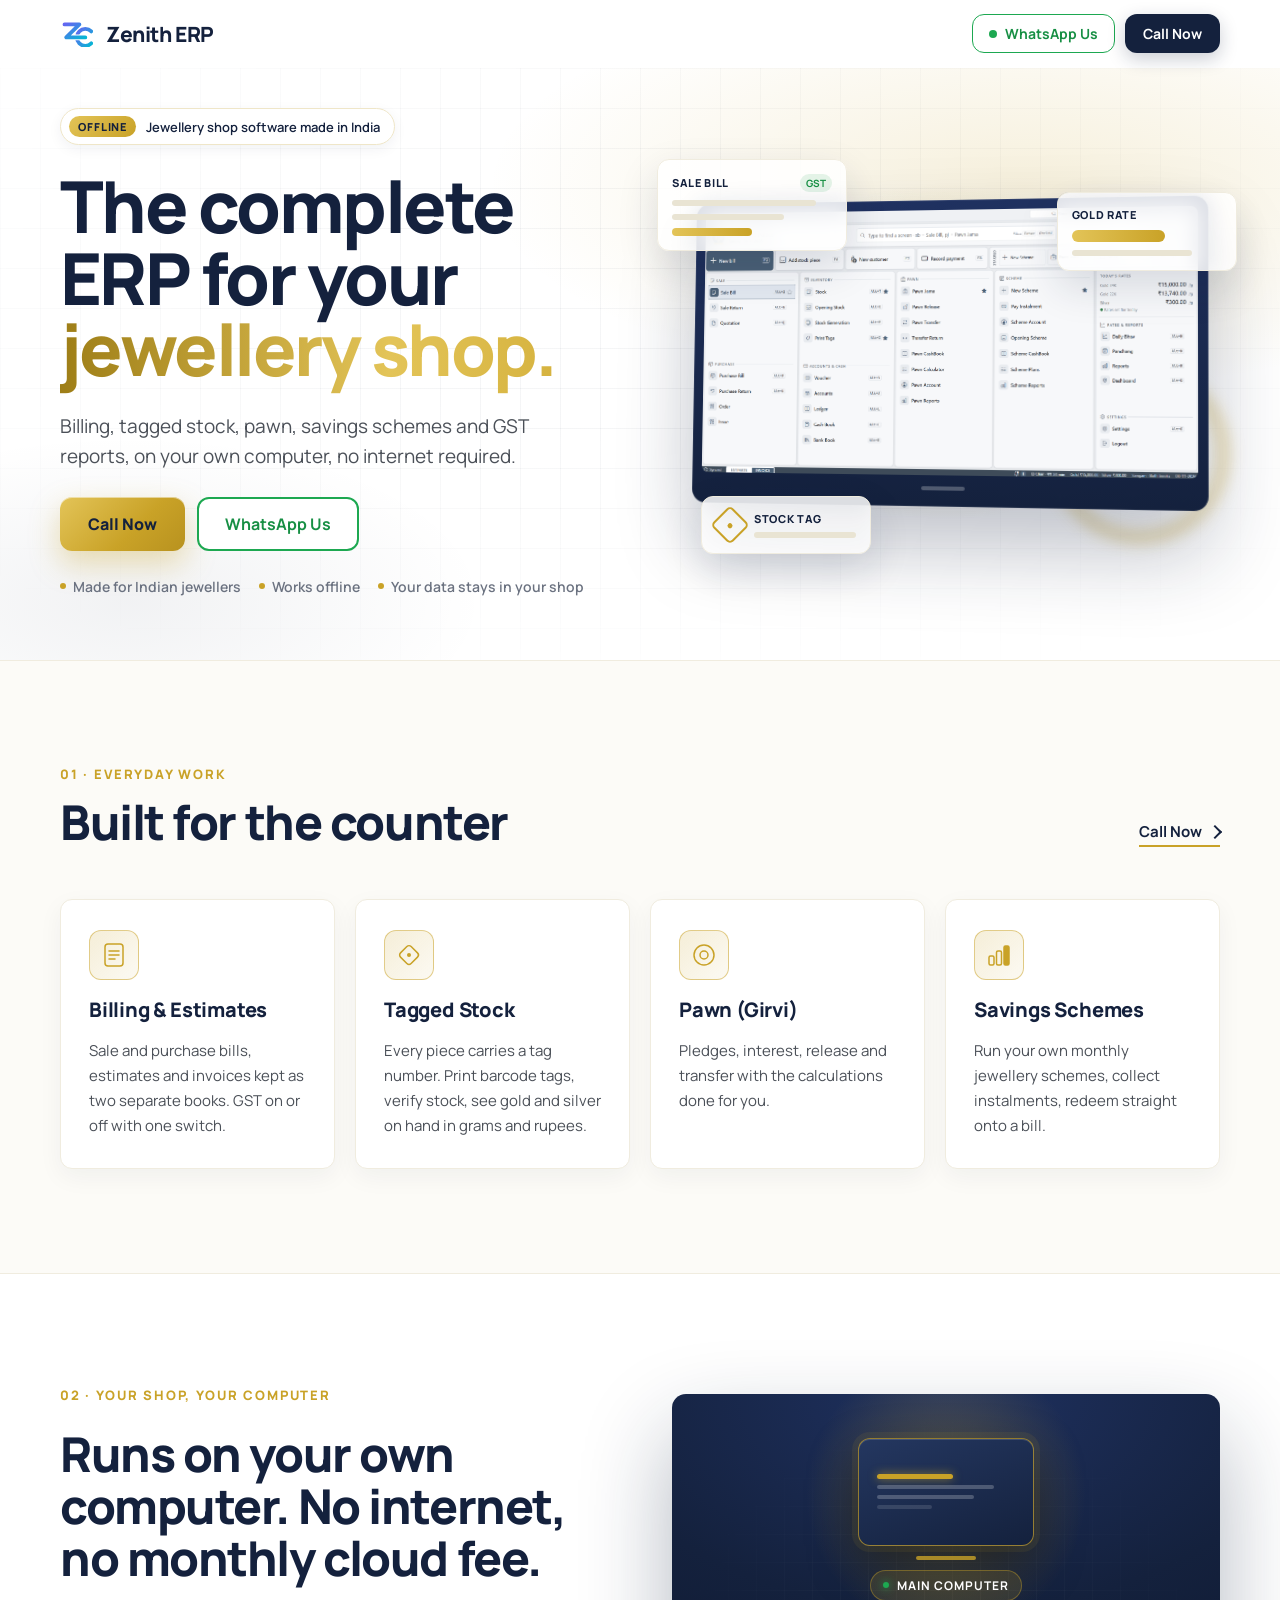
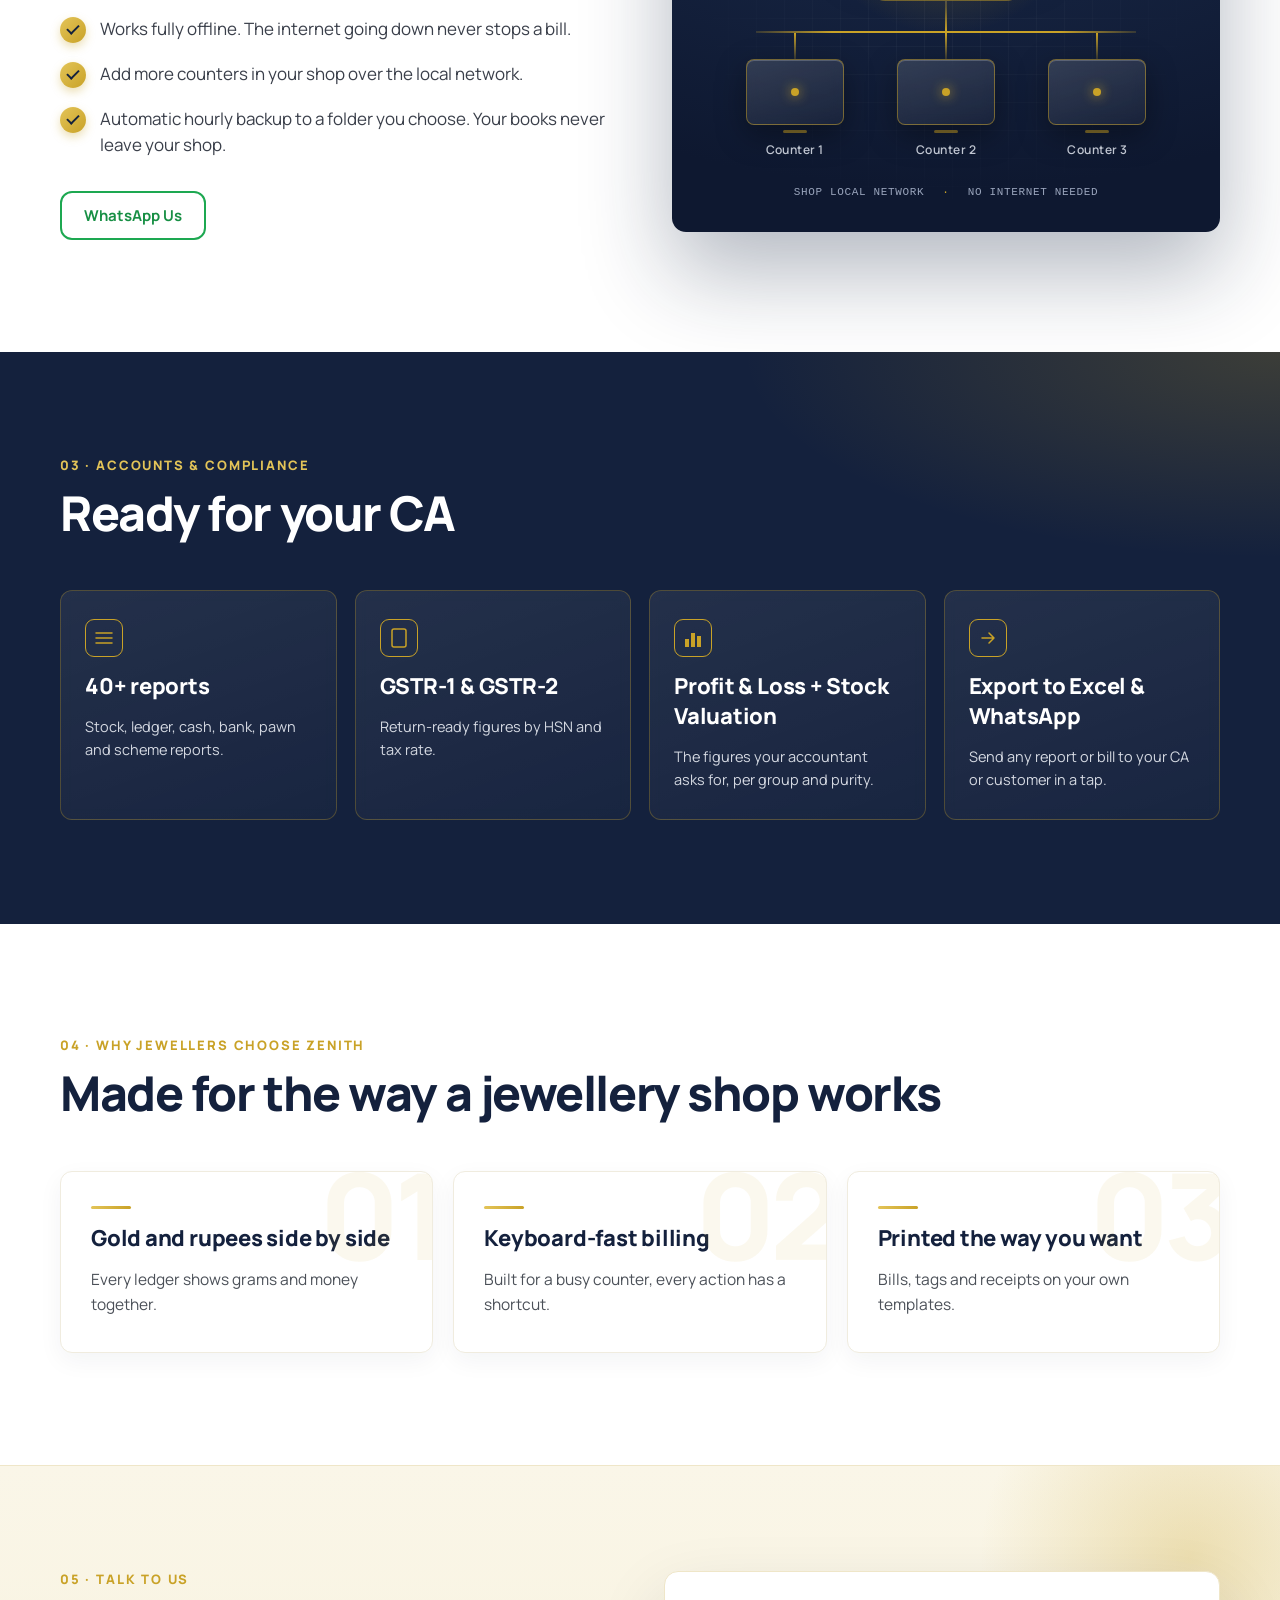
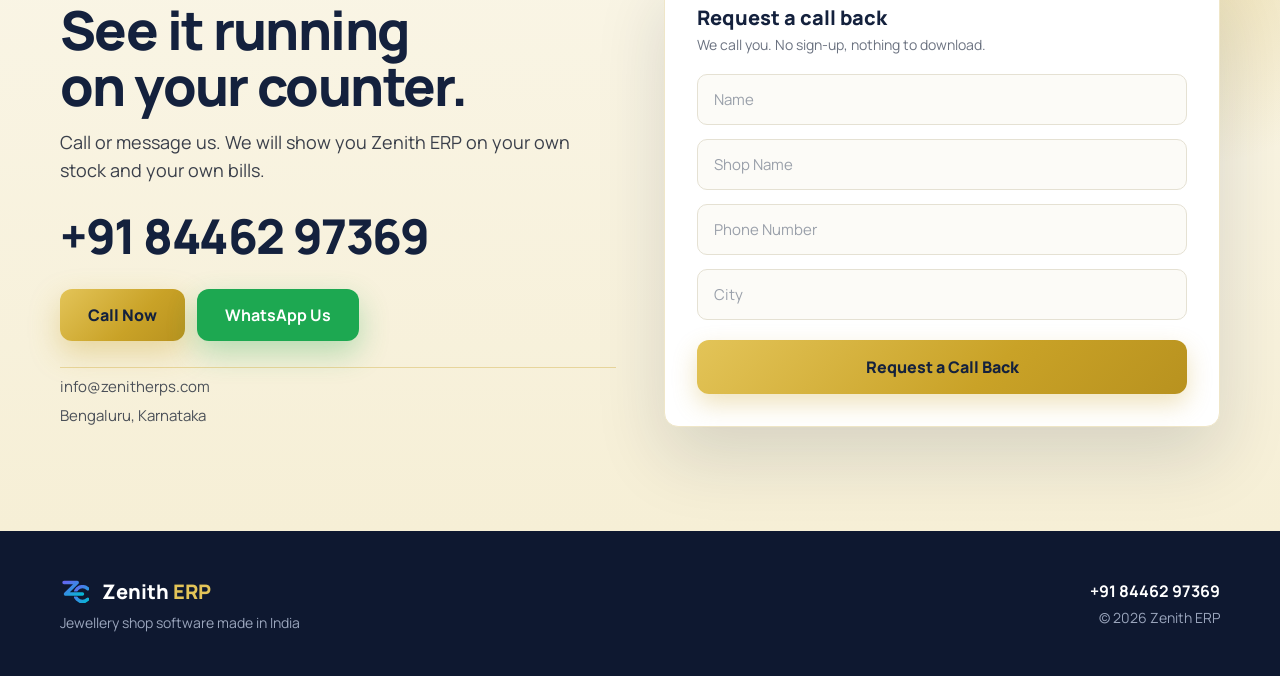
==== index.html @ 6df63822 "Zenith ERP marketing site: one page from the Claude Design handoff v2 Plain HTML + CSS + JS, GitHub " ====
<!DOCTYPE html>
<html lang="en-IN">
<head>
<meta charset="utf-8">
<meta name="viewport" content="width=device-width, initial-scale=1">
<title>Zenith ERP | Jewellery shop software made in India</title>
<meta name="description" content="Billing, tagged stock, pawn, savings schemes and GST reports for your jewellery shop, on your own computer, no internet required. Call or WhatsApp us.">
<link rel="canonical" href="https://zenitherps.com/">
<meta property="og:type" content="website">
<meta property="og:title" content="Zenith ERP | Jewellery shop software made in India">
<meta property="og:description" content="Billing, tagged stock, pawn, savings schemes and GST reports, on your own computer, no internet required.">
<meta property="og:url" content="https://zenitherps.com/">
<meta property="og:image" content="https://zenitherps.com/assets/hero-screenshot.png">
<meta name="twitter:card" content="summary_large_image">
<meta name="theme-color" content="#14213D">
<link rel="icon" type="image/svg+xml" href="assets/zc-mark.svg">
<link rel="apple-touch-icon" href="assets/zc-mark-1024.png">
<link rel="preconnect" href="https://fonts.googleapis.com">
<link rel="preconnect" href="https://fonts.gstatic.com" crossorigin>
<link href="https://fonts.googleapis.com/css2?family=Manrope:wght@400;500;600;700;800&display=swap" rel="stylesheet">
<link rel="stylesheet" href="styles.css">
</head>
<body>
<div class="page">

<header class="nav" id="nav">
  <div class="nav__inner">
    <a href="#top" class="nav__brand">
      <img src="assets/zc-mark.svg" alt="Zenith ERP logo" width="36" height="36">
      <span>Zenith ERP</span>
    </a>
    <div class="nav__ctas">
      <a href="https://wa.me/918446297369" class="btn btn--wa-outline btn--sm" rel="noopener" target="_blank"><span class="dot dot--green"></span>WhatsApp Us</a>
      <a href="tel:+918446297369" class="btn btn--navy btn--sm">Call Now</a>
    </div>
  </div>
</header>

<section id="top" class="hero">
  <div class="hero__glow"></div>
  <div class="hero__grid"></div>
  <div class="hero__inner">
    <div class="hero__copy">
      <div class="pill"><span class="pill__chip">OFFLINE</span>Jewellery shop software made in India</div>
      <h1>The complete ERP for your <span class="shine">jewellery shop.</span></h1>
      <p class="hero__sub">Billing, tagged stock, pawn, savings schemes and GST reports, on your own computer, no internet required.</p>
      <div class="btn-row">
        <a href="tel:+918446297369" class="btn btn--gold btn--lg">Call Now</a>
        <a href="https://wa.me/918446297369" class="btn btn--wa-outline btn--lg" rel="noopener" target="_blank">WhatsApp Us</a>
      </div>
      <div class="trust">
        <span><i class="dot dot--gold"></i>Made for Indian jewellers</span>
        <span><i class="dot dot--gold"></i>Works offline</span>
        <span><i class="dot dot--gold"></i>Your data stays in your shop</span>
      </div>
    </div>
    <div class="hero__art">
      <div class="hero__halo"></div>
      <div class="hero__ring"></div>
      <div class="frame">
        <img src="assets/hero-screenshot.png" alt="Zenith ERP home screen" width="1912" height="1016">
        <div class="frame__foot"></div>
      </div>
      <div class="float float--bill">
        <div class="float__head"><span>SALE BILL</span><span class="float__gst">GST</span></div>
        <div class="bar bar--90"></div>
        <div class="bar bar--70"></div>
        <div class="bar bar--gold bar--50"></div>
      </div>
      <div class="float float--rate">
        <div class="float__title">GOLD RATE</div>
        <div class="bar bar--gold bar--tall bar--62"></div>
        <div class="bar bar--80"></div>
      </div>
      <div class="float float--tag">
        <div class="tag-icon"><i></i></div>
        <div class="float__col"><div class="float__title">STOCK TAG</div><div class="bar"></div></div>
      </div>
    </div>
  </div>
</section>

<section class="counter">
  <div class="container">
    <div class="sec-head sec-head--row reveal">
      <div class="sec-head__text">
        <div class="label">01 · Everyday work</div>
        <h2>Built for the counter</h2>
      </div>
      <a href="tel:+918446297369" class="link-arrow">Call Now <i class="chev"></i></a>
    </div>
    <div class="grid grid--4">
      <div class="card reveal">
        <div class="tile"><svg width="22" height="24" viewBox="0 0 22 24" fill="none" stroke="#C9A227" stroke-width="1.5" stroke-linecap="round"><rect x="2" y="1" width="18" height="22" rx="3"/><path d="M6 8h10M6 12h10M6 16h6"/></svg></div>
        <h3>Billing &amp; Estimates</h3>
        <p>Sale and purchase bills, estimates and invoices kept as two separate books. GST on or off with one switch.</p>
      </div>
      <div class="card reveal">
        <div class="tile"><svg width="24" height="24" viewBox="0 0 24 24" fill="none" stroke="#C9A227" stroke-width="1.5"><rect x="4.5" y="4.5" width="15" height="15" rx="3" transform="rotate(45 12 12)"/><circle cx="12" cy="12" r="2" fill="#C9A227" stroke="none"/></svg></div>
        <h3>Tagged Stock</h3>
        <p>Every piece carries a tag number. Print barcode tags, verify stock, see gold and silver on hand in grams and rupees.</p>
      </div>
      <div class="card reveal">
        <div class="tile"><svg width="24" height="24" viewBox="0 0 24 24" fill="none" stroke="#C9A227" stroke-width="1.5"><circle cx="12" cy="12" r="10"/><circle cx="12" cy="12" r="4"/></svg></div>
        <h3>Pawn (Girvi)</h3>
        <p>Pledges, interest, release and transfer with the calculations done for you.</p>
      </div>
      <div class="card reveal">
        <div class="tile"><svg width="24" height="24" viewBox="0 0 24 24" fill="none" stroke="#C9A227" stroke-width="1.5"><rect x="2" y="13" width="5" height="9" rx="1.5"/><rect x="9.5" y="8" width="5" height="14" rx="1.5"/><rect x="17" y="3" width="5" height="19" rx="1.5" fill="#C9A227"/></svg></div>
        <h3>Savings Schemes</h3>
        <p>Run your own monthly jewellery schemes, collect instalments, redeem straight onto a bill.</p>
      </div>
    </div>
  </div>
</section>

<section class="local">
  <div class="local__copy reveal">
    <div class="label">02 · Your shop, your computer</div>
    <h2 class="balance">Runs on your own computer. No internet, no monthly cloud fee.</h2>
    <ul class="ticks">
      <li><span class="tick"><i></i></span>Works fully offline. The internet going down never stops a bill.</li>
      <li><span class="tick"><i></i></span>Add more counters in your shop over the local network.</li>
      <li><span class="tick"><i></i></span>Automatic hourly backup to a folder you choose. Your books never leave your shop.</li>
    </ul>
    <a href="https://wa.me/918446297369" class="btn btn--wa-outline btn--md local__cta" rel="noopener" target="_blank">WhatsApp Us</a>
  </div>
  <div class="diagram reveal">
    <div class="diagram__grid"></div>
    <div class="diagram__glow"></div>
    <div class="diagram__main">
      <div class="server">
        <div class="server__line server__line--gold"></div>
        <div class="server__line server__line--85"></div>
        <div class="server__line server__line--70"></div>
        <div class="server__line server__line--40"></div>
      </div>
      <div class="server__stand"></div>
      <div class="server__badge"><span class="dot dot--live"></span>Main computer</div>
    </div>
    <div class="wire wire--down"><div class="wire__pulse"></div></div>
    <div class="wire wire--bus"></div>
    <div class="counters">
      <div class="counter-node"><div class="wire wire--drop"></div><div class="screen"><i class="blink"></i></div><div class="screen__stand"></div><div class="counter-node__name">Counter 1</div></div>
      <div class="counter-node"><div class="wire wire--drop"></div><div class="screen"><i class="blink blink--2"></i></div><div class="screen__stand"></div><div class="counter-node__name">Counter 2</div></div>
      <div class="counter-node"><div class="wire wire--drop"></div><div class="screen"><i class="blink blink--3"></i></div><div class="screen__stand"></div><div class="counter-node__name">Counter 3</div></div>
    </div>
    <div class="diagram__caption"><span>SHOP LOCAL NETWORK</span><span class="diagram__sep">·</span><span>NO INTERNET NEEDED</span></div>
  </div>
</section>

<section class="ca">
  <div class="ca__glow"></div>
  <div class="container">
    <div class="sec-head reveal">
      <div class="label label--light">03 · Accounts &amp; compliance</div>
      <h2 class="h2--white">Ready for your CA</h2>
    </div>
    <div class="grid grid--4 grid--tight">
      <div class="glass reveal">
        <div class="glass__icon"><svg width="20" height="20" viewBox="0 0 20 20" fill="none" stroke="#C9A227" stroke-width="1.5" stroke-linecap="round"><path d="M2 5h16M2 10h16M2 15h16"/></svg></div>
        <div class="glass__title">40+ reports</div>
        <div class="glass__body">Stock, ledger, cash, bank, pawn and scheme reports.</div>
      </div>
      <div class="glass reveal">
        <div class="glass__icon"><svg width="20" height="20" viewBox="0 0 20 20" fill="none" stroke="#C9A227" stroke-width="1.5"><rect x="3" y="1" width="14" height="18" rx="2"/></svg></div>
        <div class="glass__title">GSTR-1 &amp; GSTR-2</div>
        <div class="glass__body">Return-ready figures by HSN and tax rate.</div>
      </div>
      <div class="glass reveal">
        <div class="glass__icon"><svg width="20" height="20" viewBox="0 0 20 20" fill="#C9A227"><rect x="2" y="11" width="4" height="8"/><rect x="8" y="5" width="4" height="14"/><rect x="14" y="8" width="4" height="11"/></svg></div>
        <div class="glass__title">Profit &amp; Loss + Stock Valuation</div>
        <div class="glass__body">The figures your accountant asks for, per group and purity.</div>
      </div>
      <div class="glass reveal">
        <div class="glass__icon"><svg width="20" height="20" viewBox="0 0 20 20" fill="none" stroke="#C9A227" stroke-width="1.5" stroke-linecap="round" stroke-linejoin="round"><path d="M4 10h12M11 5l5 5-5 5"/></svg></div>
        <div class="glass__title">Export to Excel &amp; WhatsApp</div>
        <div class="glass__body">Send any report or bill to your CA or customer in a tap.</div>
      </div>
    </div>
  </div>
</section>

<section class="why container">
  <div class="sec-head reveal">
    <div class="label">04 · Why jewellers choose Zenith</div>
    <h2>Made for the way a jewellery shop works</h2>
  </div>
  <div class="grid grid--3">
    <div class="card card--why reveal">
      <div class="watermark">01</div>
      <div class="rule"></div>
      <h3>Gold and rupees side by side</h3>
      <p>Every ledger shows grams and money together.</p>
    </div>
    <div class="card card--why reveal">
      <div class="watermark">02</div>
      <div class="rule"></div>
      <h3>Keyboard-fast billing</h3>
      <p>Built for a busy counter, every action has a shortcut.</p>
    </div>
    <div class="card card--why reveal">
      <div class="watermark">03</div>
      <div class="rule"></div>
      <h3>Printed the way you want</h3>
      <p>Bills, tags and receipts on your own templates.</p>
    </div>
  </div>
</section>

<section class="contact" id="contact">
  <div class="contact__blob"></div>
  <div class="contact__inner">
    <div class="contact__copy reveal">
      <div class="sec-head sec-head--flush">
        <div class="label">05 · Talk to us</div>
        <h2 class="h2--contact balance">See it running on your counter.</h2>
        <p class="contact__sub">Call or message us. We will show you Zenith ERP on your own stock and your own bills.</p>
      </div>
      <a href="tel:+918446297369" class="contact__phone">+91 84462 97369</a>
      <div class="btn-row">
        <a href="tel:+918446297369" class="btn btn--gold btn--lg btn--flat">Call Now</a>
        <a href="https://wa.me/918446297369" class="btn btn--wa-solid btn--lg btn--flat" rel="noopener" target="_blank">WhatsApp Us</a>
      </div>
      <div class="contact__meta">
        <div><a href="mailto:info@zenitherps.com" class="contact__email">info@zenitherps.com</a></div>
        <div>Bengaluru, Karnataka</div>
      </div>
    </div>
    <form class="form reveal" id="callback" novalidate>
      <div class="form__head"><div class="form__title">Request a call back</div><div class="form__sub">We call you. No sign-up, nothing to download.</div></div>
      <input type="text" name="name" placeholder="Name" autocomplete="name" required aria-label="Name">
      <input type="text" name="shop" placeholder="Shop Name" autocomplete="organization" required aria-label="Shop Name">
      <input type="tel" name="phone" placeholder="Phone Number" autocomplete="tel" inputmode="numeric" required aria-label="Phone Number">
      <input type="text" name="city" placeholder="City" autocomplete="address-level2" required aria-label="City">
      <input type="checkbox" name="botcheck" class="hp" tabindex="-1" autocomplete="off" aria-hidden="true">
      <button type="submit" class="form__submit">Request a Call Back</button>
      <div class="form__error" id="form-error" role="alert" hidden>Could not send. Please call or WhatsApp us instead.</div>
    </form>
  </div>
</section>

<footer class="foot">
  <div class="foot__inner">
    <div class="foot__brand">
      <div class="foot__logo"><img src="assets/zc-mark.svg" alt="Zenith ERP logo" width="32" height="32"><div>Zenith <span>ERP</span></div></div>
      <div class="foot__tag">Jewellery shop software made in India</div>
    </div>
    <div class="foot__right">
      <a href="tel:+918446297369">+91 84462 97369</a>
      <div class="foot__copy">© 2026 Zenith ERP</div>
    </div>
  </div>
</footer>

<div class="mobile-bar">
  <a href="tel:+918446297369" class="mobile-bar__call">Call Now</a>
  <a href="https://wa.me/918446297369" class="mobile-bar__wa" rel="noopener" target="_blank">WhatsApp Us</a>
</div>

</div>
<script src="site.js" defer></script>
</body>
</html>
---- styles.css ----
/* Zenith ERP marketing site. Values read from the Claude Design handoff (v2). */

:root {
  --navy: #14213D;
  --navy-deep: #0E1830;
  --navy-light: #1F3160;
  --navy-light-2: #243760;
  --gold: #C9A227;
  --gold-light: #E3C458;
  --gold-dark: #B8921F;
  --gold-darker: #9E7E17;
  --text: #3A3F4A;
  --body: #4B5058;
  --muted: #6B7280;
  --border: #F0ECDF;
  --border-warm: #EFE6C8;
  --border-input: #E5E1D3;
  --surface: #FCFBF7;
  --cream-1: #FAF6E8;
  --cream-2: #F6EFD6;
  --wa: #1DA851;
  --wa-hover: #178F44;
  --on-navy: #D5D9E2;
  --on-navy-2: #C9CFDB;
  --on-navy-3: #9AA5BC;
  --gold-grad: linear-gradient(135deg, #E3C458, #C9A227 60%, #B8921F);
  --gold-shadow: 0 12px 30px rgba(201, 162, 39, .35);
  --card-shadow: 0 8px 24px rgba(20, 33, 61, .05);
  --lift-shadow: 0 24px 50px rgba(20, 33, 61, .12);
}

@keyframes zfloat { 0%, 100% { transform: translateY(0); } 50% { transform: translateY(-10px); } }
@keyframes zpulse { 0%, 100% { opacity: .5; transform: scale(.8); } 50% { opacity: 1; transform: scale(1.2); } }
@keyframes zflow { to { transform: translateY(44px); } }
@keyframes zreveal { from { opacity: 0; transform: translateY(28px); } to { opacity: 1; transform: none; } }
@keyframes zin { from { opacity: 0; transform: translateY(18px); } to { opacity: 1; transform: none; } }
@keyframes zshine { from { background-position: 200% 0; } to { background-position: -200% 0; } }

html { scroll-behavior: smooth; }
body {
  margin: 0; background: #fff; color: var(--text);
  font-family: 'Manrope', system-ui, sans-serif; -webkit-font-smoothing: antialiased;
}
a { color: var(--gold); text-decoration: none; }
a:hover { color: #A8861C; }
input::placeholder { color: #9AA0AA; }
h1, h2, h3, p { margin: 0; }
img { max-width: 100%; }

.page { width: 100%; min-height: 100vh; background: #fff; overflow-x: clip; }
.container { max-width: 1160px; margin: 0 auto; padding: 104px 24px; }
.balance { text-wrap: balance; }

/* Scroll reveals: CSS scroll-driven where supported, IntersectionObserver fallback otherwise. */
.reveal { animation: zreveal linear both; animation-timeline: view(); animation-range: entry 0% entry 40%; }
.sec-head.reveal { animation-range: entry 0% entry 35%; }
@supports not (animation-timeline: view()) {
  .reveal { animation: none; opacity: 0; transform: translateY(28px); transition: opacity .7s cubic-bezier(.2,.7,.2,1), transform .7s cubic-bezier(.2,.7,.2,1); }
  .reveal.is-in { opacity: 1; transform: none; }
}
@media (prefers-reduced-motion: reduce) {
  .reveal, .reveal.is-in { animation: none; opacity: 1; transform: none; transition: none; }
  .float, .blink, .wire__pulse, .shine, .hero__copy, .hero__art { animation: none !important; }
}

/* Section headings */
.label { font-size: 13px; font-weight: 800; letter-spacing: .14em; text-transform: uppercase; color: var(--gold); }
.label--light { color: var(--gold-light); }
h2 { font-size: clamp(32px, 3.8vw, 48px); font-weight: 800; color: var(--navy); letter-spacing: -.03em; line-height: 1.05; }
.h2--white { color: #fff; }
.h2--contact { font-size: clamp(34px, 4.2vw, 54px); }
.sec-head { display: flex; flex-direction: column; gap: 14px; margin-bottom: 52px; }
.sec-head--flush { margin-bottom: 0; }
.sec-head--row { flex-direction: row; flex-wrap: wrap; align-items: flex-end; justify-content: space-between; gap: 20px; }
.sec-head__text { display: flex; flex-direction: column; gap: 14px; }

/* Buttons */
.btn { display: inline-flex; white-space: nowrap; align-items: center; gap: 10px; border-radius: 12px; font-weight: 700; transition: transform .2s, background .2s, color .2s; }
.btn:hover { transform: translateY(-2px); }
.btn--sm { font-size: 14px; gap: 8px; }
.btn--md { font-size: 15px; padding: 12px 22px; }
.btn--lg { font-size: 16px; }
.btn--navy { background: var(--navy); color: #fff; padding: 10px 18px; box-shadow: 0 6px 18px rgba(20, 33, 61, .22); }
.btn--navy:hover { background: var(--navy-light); color: #fff; transform: none; }
.btn--gold { background: var(--gold-grad); color: var(--navy); font-weight: 800; padding: 16px 28px; box-shadow: var(--gold-shadow), inset 0 1px 0 rgba(255, 255, 255, .5); }
.btn--gold:hover { color: var(--navy); }
.btn--gold.btn--flat { padding: 15px 28px; box-shadow: var(--gold-shadow); }
.btn--wa-outline { border: 2px solid var(--wa); color: var(--wa-hover); background: #fff; padding: 14px 26px; }
.btn--wa-outline.btn--sm { border-width: 1.5px; padding: 9px 16px; }
.btn--wa-outline.btn--sm:hover { transform: none; }
.btn--wa-outline.btn--md { padding: 12px 22px; background: transparent; }
.btn--wa-outline:hover { background: var(--wa); color: #fff; }
.btn--wa-solid { background: var(--wa); color: #fff; padding: 15px 28px; box-shadow: 0 12px 30px rgba(29, 168, 81, .3); }
.btn--wa-solid:hover { color: #fff; }
.btn-row { display: flex; flex-wrap: wrap; gap: 12px; }
.dot { display: inline-block; width: 6px; height: 6px; border-radius: 50%; }
.dot--gold { background: var(--gold); }
.dot--green { width: 8px; height: 8px; background: var(--wa); }
.dot--live { background: var(--wa); box-shadow: 0 0 8px var(--wa); }

/* Header */
.nav { position: sticky; top: 0; z-index: 50; background: rgba(255, 255, 255, .88); backdrop-filter: blur(14px); -webkit-backdrop-filter: blur(14px); border-bottom: 1px solid transparent; box-shadow: none; transition: box-shadow .3s, border-color .3s; }
.nav.is-scrolled { border-bottom-color: #EEE9DA; box-shadow: 0 8px 30px rgba(20, 33, 61, .08); }
.nav__inner { max-width: 1160px; margin: 0 auto; padding: 14px 24px; display: flex; align-items: center; justify-content: space-between; gap: 16px; }
.nav__brand { display: flex; align-items: center; gap: 10px; color: var(--navy); }
.nav__brand:hover { color: var(--navy); }
.nav__brand img { width: 36px; height: 36px; display: block; }
.nav__brand span { font-weight: 800; font-size: 21px; letter-spacing: -.02em; }
.nav__ctas { display: flex; gap: 10px; align-items: center; }

/* Hero */
.hero { position: relative; overflow: hidden; }
.hero__glow { position: absolute; inset: 0; background: radial-gradient(60% 50% at 80% 20%, rgba(201, 162, 39, .16), transparent 70%), radial-gradient(40% 40% at 10% 90%, rgba(20, 33, 61, .06), transparent 70%); }
.hero__grid { position: absolute; inset: 0; background-image: linear-gradient(rgba(20, 33, 61, .045) 1px, transparent 1px), linear-gradient(90deg, rgba(20, 33, 61, .045) 1px, transparent 1px); background-size: 40px 40px; mask-image: radial-gradient(70% 70% at 50% 40%, #000 30%, transparent); -webkit-mask-image: radial-gradient(70% 70% at 50% 40%, #000 30%, transparent); }
.hero__inner { position: relative; max-width: 1160px; margin: 0 auto; padding: 40px 24px 64px; display: grid; grid-template-columns: repeat(auto-fit, minmax(320px, 1fr)); gap: 56px; align-items: center; }
.hero__copy { display: flex; flex-direction: column; gap: 26px; animation: zin .8s cubic-bezier(.2, .7, .2, 1) both; }
.pill { display: inline-flex; white-space: nowrap; align-items: center; gap: 10px; align-self: flex-start; padding: 7px 14px 7px 8px; border-radius: 999px; background: #fff; border: 1px solid var(--border-warm); box-shadow: 0 4px 14px rgba(20, 33, 61, .06); font-size: 13px; font-weight: 600; color: var(--navy); }
.pill__chip { padding: 3px 9px; border-radius: 999px; background: linear-gradient(135deg, #E3C458, #C9A227); color: var(--navy); font-size: 11px; font-weight: 800; letter-spacing: .08em; }
h1 { font-size: clamp(42px, 5.6vw, 72px); line-height: 1; font-weight: 800; color: var(--navy); letter-spacing: -.035em; text-wrap: balance; }
.shine { background: linear-gradient(90deg, #9E7E17, #E3C458, #C9A227, #9E7E17); background-size: 200% 100%; -webkit-background-clip: text; background-clip: text; color: transparent; animation: zshine 6s linear infinite; }
.hero__sub { font-size: 19px; line-height: 1.55; color: var(--body); max-width: 540px; text-wrap: pretty; }
.trust { display: flex; flex-wrap: wrap; gap: 8px 18px; font-size: 14px; font-weight: 600; color: var(--muted); }
.trust span { display: flex; align-items: center; gap: 7px; }

.hero__art { position: relative; min-height: 420px; display: flex; align-items: center; justify-content: center; animation: zin 1s .15s cubic-bezier(.2, .7, .2, 1) both; }
.hero__halo { position: absolute; width: 80%; height: 80%; border-radius: 50%; background: radial-gradient(closest-side, rgba(201, 162, 39, .35), rgba(201, 162, 39, 0)); }
.hero__ring { position: absolute; right: -2%; bottom: 4%; width: 150px; height: 150px; border-radius: 50%; border: 16px solid rgba(201, 162, 39, .28); filter: blur(7px); }
.frame { position: relative; width: min(100%, 500px); border-radius: 14px; background: linear-gradient(180deg, #1F3160, #14213D); padding: 10px 10px 16px; box-shadow: 0 40px 80px rgba(20, 33, 61, .28), 0 0 0 1px rgba(255, 255, 255, .08) inset; transform: perspective(1400px) rotateY(-9deg) rotateX(3deg); }
.frame img { display: block; width: 100%; height: auto; border-radius: 7px; }
.frame__foot { margin: 11px auto 0; width: 44px; height: 4px; border-radius: 2px; background: rgba(255, 255, 255, .25); }
.float { position: absolute; padding: 14px; border-radius: 12px; background: rgba(255, 255, 255, .85); backdrop-filter: blur(10px); -webkit-backdrop-filter: blur(10px); box-shadow: 0 16px 40px rgba(20, 33, 61, .14); border: 1px solid var(--border); display: flex; flex-direction: column; gap: 8px; }
.float--bill { left: -2%; top: 4%; width: 160px; animation: zfloat 6s ease-in-out infinite; }
.float--rate { right: -3%; top: 12%; width: 150px; animation: zfloat 7s ease-in-out infinite 1s; }
.float--tag { left: 6%; bottom: 2%; width: 140px; flex-direction: row; align-items: center; gap: 10px; animation: zfloat 8s ease-in-out infinite .5s; }
.float__head { display: flex; justify-content: space-between; align-items: center; }
.float__head span:first-child, .float__title { font-size: 11px; font-weight: 800; color: var(--navy); letter-spacing: .06em; }
.float__gst { font-size: 10px; font-weight: 700; color: var(--wa-hover); background: rgba(29, 168, 81, .12); padding: 2px 6px; border-radius: 999px; }
.float__col { display: flex; flex-direction: column; gap: 6px; flex: 1; }
.bar { height: 6px; border-radius: 3px; background: #E9E4D3; }
.bar--gold { height: 8px; border-radius: 4px; background: linear-gradient(90deg, #E3C458, #C9A227); }
.bar--tall { height: 12px; border-radius: 6px; }
.bar--90 { width: 90%; } .bar--80 { width: 80%; } .bar--70 { width: 70%; } .bar--62 { width: 62%; } .bar--50 { width: 50%; }
.tag-icon { width: 24px; height: 24px; border-radius: 5px; border: 2px solid var(--gold); transform: rotate(45deg); flex: none; display: flex; align-items: center; justify-content: center; }
.tag-icon i { width: 5px; height: 5px; border-radius: 50%; background: var(--gold); }

/* Built for the counter */
.counter { background: var(--surface); border-top: 1px solid var(--border); border-bottom: 1px solid var(--border); }
.link-arrow { font-size: 15px; font-weight: 700; color: var(--navy); display: inline-flex; align-items: center; gap: 8px; border-bottom: 2px solid var(--gold); padding-bottom: 3px; }
.link-arrow:hover { color: var(--gold); }
.chev { display: inline-block; width: 8px; height: 8px; border-top: 2px solid currentColor; border-right: 2px solid currentColor; transform: rotate(45deg); }
.grid { display: grid; gap: 20px; }
.grid--4 { grid-template-columns: repeat(auto-fit, minmax(min(100%, 200px), 1fr)); }
.grid--3 { grid-template-columns: repeat(auto-fit, minmax(min(100%, 260px), 1fr)); }
.grid--tight { gap: 18px; }
.card { background: #fff; border: 1px solid var(--border); border-radius: 12px; padding: 30px 28px; box-shadow: var(--card-shadow); display: flex; flex-direction: column; gap: 16px; transition: transform .25s, box-shadow .25s, border-color .25s; }
.card:hover { transform: translateY(-6px); box-shadow: var(--lift-shadow); border-color: #E9D9A3; }
.card h3 { font-size: 20px; font-weight: 800; color: var(--navy); letter-spacing: -.01em; }
.card p { font-size: 15px; line-height: 1.65; color: var(--body); }
.tile { width: 48px; height: 48px; border-radius: 12px; background: linear-gradient(135deg, rgba(201, 162, 39, .18), rgba(201, 162, 39, .06)); border: 1px solid rgba(201, 162, 39, .5); display: flex; align-items: center; justify-content: center; }
.tile svg { display: block; }

/* Your shop, your computer */
.local { max-width: 1160px; margin: 0 auto; padding: 112px 24px; display: grid; grid-template-columns: repeat(auto-fit, minmax(320px, 1fr)); gap: 64px; align-items: center; }
.local__copy { display: flex; flex-direction: column; gap: 24px; }
.local h2 { line-height: 1.08; }
.ticks { list-style: none; margin: 8px 0 0; padding: 0; display: flex; flex-direction: column; gap: 18px; }
.ticks li { display: flex; gap: 14px; align-items: flex-start; font-size: 17px; line-height: 1.55; color: var(--text); }
.tick { flex: none; width: 26px; height: 26px; border-radius: 50%; background: linear-gradient(135deg, #E3C458, #C9A227); display: flex; align-items: center; justify-content: center; margin-top: 1px; box-shadow: 0 4px 10px rgba(201, 162, 39, .35); }
.tick i { display: block; width: 10px; height: 5px; border-left: 2.5px solid var(--navy); border-bottom: 2.5px solid var(--navy); transform: rotate(-45deg) translate(1px, -1px); }
.local__cta { align-self: flex-start; margin-top: 8px; }

.diagram { position: relative; overflow: hidden; display: flex; flex-direction: column; align-items: center; padding: 44px 24px 34px; border-radius: 14px; background: radial-gradient(120% 90% at 50% 0%, #1F3160 0%, #14213D 55%, #0E1830 100%); box-shadow: 0 40px 90px rgba(20, 33, 61, .32); }
.diagram__grid { position: absolute; inset: 0; background-image: linear-gradient(rgba(255, 255, 255, .04) 1px, transparent 1px), linear-gradient(90deg, rgba(255, 255, 255, .04) 1px, transparent 1px); background-size: 28px 28px; mask-image: radial-gradient(closest-side, #000, transparent); -webkit-mask-image: radial-gradient(closest-side, #000, transparent); }
.diagram__glow { position: absolute; top: -40px; width: 280px; height: 280px; border-radius: 50%; background: radial-gradient(closest-side, rgba(201, 162, 39, .38), rgba(201, 162, 39, 0)); }
.diagram__main { position: relative; display: flex; flex-direction: column; align-items: center; gap: 10px; }
.server { width: 176px; height: 108px; border-radius: 12px; background: linear-gradient(160deg, #243760, #14213D); border: 1px solid rgba(201, 162, 39, .7); box-shadow: 0 0 0 6px rgba(201, 162, 39, .08), 0 20px 50px rgba(0, 0, 0, .45), inset 0 1px 0 rgba(255, 255, 255, .15); display: flex; flex-direction: column; justify-content: center; gap: 6px; padding: 0 18px; box-sizing: border-box; }
.server__line { height: 4px; border-radius: 2px; background: rgba(255, 255, 255, .22); }
.server__line--gold { height: 5px; border-radius: 3px; background: var(--gold); width: 55%; box-shadow: 0 0 10px rgba(201, 162, 39, .7); }
.server__line--85 { width: 85%; } .server__line--70 { width: 70%; } .server__line--40 { width: 40%; background: rgba(255, 255, 255, .12); }
.server__stand { width: 60px; height: 4px; border-radius: 2px; background: rgba(201, 162, 39, .8); }
.server__badge { display: inline-flex; align-items: center; gap: 8px; font-size: 12px; font-weight: 700; color: #fff; letter-spacing: .08em; text-transform: uppercase; padding: 6px 12px; border-radius: 999px; background: rgba(201, 162, 39, .15); border: 1px solid rgba(201, 162, 39, .4); }
.wire { position: relative; }
.wire--down { width: 2px; height: 30px; background: linear-gradient(rgba(201, 162, 39, .2), #C9A227); overflow: hidden; }
.wire__pulse { position: absolute; left: 0; top: -14px; width: 2px; height: 14px; background: #fff; box-shadow: 0 0 8px #fff; animation: zflow 1.8s linear infinite; }
.wire--bus { width: min(100%, 380px); height: 2px; background: linear-gradient(90deg, rgba(201, 162, 39, .2), #C9A227 20%, #C9A227 80%, rgba(201, 162, 39, .2)); }
.wire--drop { width: 2px; height: 26px; background: linear-gradient(#C9A227, rgba(201, 162, 39, .2)); }
.counters { position: relative; width: min(100%, 440px); display: flex; justify-content: space-between; gap: 14px; }
.counter-node { display: flex; flex-direction: column; align-items: center; flex: 1; min-width: 0; }
.screen { width: min(100%, 96px); aspect-ratio: 3 / 2; border-radius: 8px; background: linear-gradient(160deg, rgba(255, 255, 255, .14), rgba(255, 255, 255, .04)); border: 1px solid rgba(201, 162, 39, .5); backdrop-filter: blur(6px); -webkit-backdrop-filter: blur(6px); box-shadow: 0 10px 30px rgba(0, 0, 0, .35), inset 0 1px 0 rgba(255, 255, 255, .2); display: flex; align-items: center; justify-content: center; }
.blink { width: 8px; height: 8px; border-radius: 50%; background: var(--gold); box-shadow: 0 0 12px var(--gold); animation: zpulse 2.4s ease-in-out infinite; }
.blink--2 { animation-delay: .8s; } .blink--3 { animation-delay: 1.6s; }
.screen__stand { width: 24px; height: 3px; background: rgba(201, 162, 39, .6); border-radius: 2px; margin-top: 5px; }
.counter-node__name { font-size: 12px; font-weight: 600; color: var(--on-navy-2); margin-top: 8px; letter-spacing: .04em; }
.diagram__caption { position: relative; margin-top: 28px; display: flex; gap: 18px; flex-wrap: wrap; justify-content: center; font-size: 11px; font-family: ui-monospace, Menlo, monospace; color: var(--on-navy-3); letter-spacing: .06em; }
.diagram__sep { color: var(--gold); }

/* Ready for your CA */
.ca { position: relative; overflow: hidden; background: var(--navy); }
.ca__glow { position: absolute; inset: 0; background: radial-gradient(70% 60% at 100% 0%, rgba(201, 162, 39, .22), transparent 60%); }
.ca .container { position: relative; }
.glass { border: 1px solid rgba(201, 162, 39, .3); border-radius: 12px; padding: 28px 24px; display: flex; flex-direction: column; gap: 14px; background: linear-gradient(160deg, rgba(255, 255, 255, .07), rgba(255, 255, 255, .02)); backdrop-filter: blur(6px); -webkit-backdrop-filter: blur(6px); transition: transform .25s, border-color .25s, background .25s; }
.glass:hover { border-color: var(--gold); transform: translateY(-4px); background: rgba(255, 255, 255, .08); }
.glass__icon { width: 38px; height: 38px; border-radius: 9px; border: 1.5px solid var(--gold); display: flex; align-items: center; justify-content: center; box-sizing: border-box; }
.glass__title { font-size: 22px; font-weight: 800; color: #fff; letter-spacing: -.01em; }
.glass__body { font-size: 14.5px; line-height: 1.6; color: var(--on-navy); }

/* Why jewellers choose Zenith */
.why { padding: 112px 24px; }
.card--why { position: relative; overflow: hidden; padding: 34px 30px; gap: 14px; }
.card--why:hover { border-color: var(--border); }
.card--why h3 { font-size: 22px; }
.card--why p { font-size: 15.5px; }
.watermark { position: absolute; right: -10px; top: -18px; font-size: 120px; font-weight: 800; color: rgba(201, 162, 39, .08); line-height: 1; letter-spacing: -.05em; }
.rule { width: 40px; height: 3px; background: linear-gradient(90deg, #E3C458, #C9A227); border-radius: 2px; }

/* Contact */
.contact { position: relative; overflow: hidden; background: linear-gradient(180deg, #FAF6E8, #F6EFD6); border-top: 1px solid var(--border-warm); }
.contact__blob { position: absolute; right: -120px; top: -120px; width: 420px; height: 420px; border-radius: 50%; background: radial-gradient(closest-side, rgba(201, 162, 39, .28), transparent); }
.contact__inner { position: relative; max-width: 1160px; margin: 0 auto; padding: 104px 24px; display: grid; grid-template-columns: repeat(auto-fit, minmax(min(100%, 320px), 1fr)); gap: 48px; align-items: center; }
.contact__copy { display: flex; flex-direction: column; gap: 26px; }
.contact__sub { font-size: 18px; line-height: 1.55; color: var(--text); text-wrap: pretty; max-width: 520px; }
.contact__phone { font-size: clamp(32px, 4.4vw, 48px); font-weight: 800; color: var(--navy); letter-spacing: -.03em; line-height: 1.1; }
.contact__phone:hover { color: var(--gold); }
.contact__meta { display: flex; flex-direction: column; gap: 6px; font-size: 15px; color: var(--body); line-height: 1.5; padding-top: 8px; border-top: 1px solid rgba(201, 162, 39, .35); }
.contact__email { color: var(--body); }
.contact__email:hover { color: var(--gold); }

.form { background: #fff; border: 1px solid var(--border-warm); border-radius: 14px; padding: 32px; box-shadow: 0 30px 70px rgba(20, 33, 61, .14); display: flex; flex-direction: column; gap: 14px; }
.form__head { display: flex; flex-direction: column; gap: 4px; margin-bottom: 6px; }
.form__title { font-size: 20px; font-weight: 800; color: var(--navy); }
.form__sub { font-size: 14px; color: var(--muted); }
.form input:not(.hp) { width: 100%; box-sizing: border-box; font: inherit; font-size: 15px; padding: 14px 16px; border: 1px solid var(--border-input); border-radius: 10px; color: var(--navy); outline: none; background: var(--surface); transition: border-color .2s, background .2s, box-shadow .2s; }
.form input:focus { border-color: var(--gold); background: #fff; box-shadow: 0 0 0 4px rgba(201, 162, 39, .18); }
.form input.is-invalid { border-color: #C0392B; }
.hp { position: absolute; left: -9999px; width: 1px; height: 1px; opacity: 0; }
.form__submit { font: inherit; font-weight: 800; font-size: 16px; background: var(--gold-grad); color: var(--navy); border: 0; padding: 16px; border-radius: 12px; cursor: pointer; margin-top: 6px; box-shadow: 0 10px 24px rgba(201, 162, 39, .3); transition: transform .2s; }
.form__submit:hover { transform: translateY(-2px); }
.form__submit:disabled { cursor: default; transform: none; }
.form__error { font-size: 14px; color: #C0392B; }

/* Footer */
.foot { background: var(--navy-deep); }
.foot__inner { max-width: 1160px; margin: 0 auto; padding: 44px 24px; display: flex; flex-wrap: wrap; justify-content: space-between; align-items: center; gap: 20px; }
.foot__brand { display: flex; flex-direction: column; gap: 6px; }
.foot__logo { display: flex; align-items: center; gap: 10px; font-weight: 800; font-size: 20px; color: #fff; }
.foot__logo img { width: 32px; height: 32px; display: block; }
.foot__logo span { color: var(--gold-light); }
.foot__tag { font-size: 14px; color: var(--on-navy-3); }
.foot__right { display: flex; flex-direction: column; gap: 6px; font-size: 14px; color: var(--on-navy-3); text-align: right; }
.foot__right a { color: #fff; font-weight: 700; font-size: 16px; }
.foot__right a:hover { color: var(--gold-light); }
.foot__copy { white-space: nowrap; }

/* Mobile bottom bar */
.mobile-bar { display: none; position: fixed; left: 0; right: 0; bottom: 0; z-index: 60; gap: 10px; padding: 10px 14px calc(10px + env(safe-area-inset-bottom)); background: rgba(255, 255, 255, .96); backdrop-filter: blur(12px); -webkit-backdrop-filter: blur(12px); border-top: 1px solid #EEE9DA; box-shadow: 0 -10px 30px rgba(20, 33, 61, .08); }
.mobile-bar a { flex: 1; display: flex; align-items: center; justify-content: center; min-height: 50px; border-radius: 12px; font-size: 15px; }
.mobile-bar__call { background: linear-gradient(135deg, #E3C458, #C9A227); color: var(--navy); font-weight: 800; }
.mobile-bar__call:hover { color: var(--navy); }
.mobile-bar__wa { background: var(--wa); color: #fff; font-weight: 700; }
.mobile-bar__wa:hover { color: #fff; }

@media (max-width: 719.98px) {
  .nav__ctas { display: none; }
  .mobile-bar { display: flex; }
  .page { padding-bottom: 84px; }
  .frame { transform: none; }
}
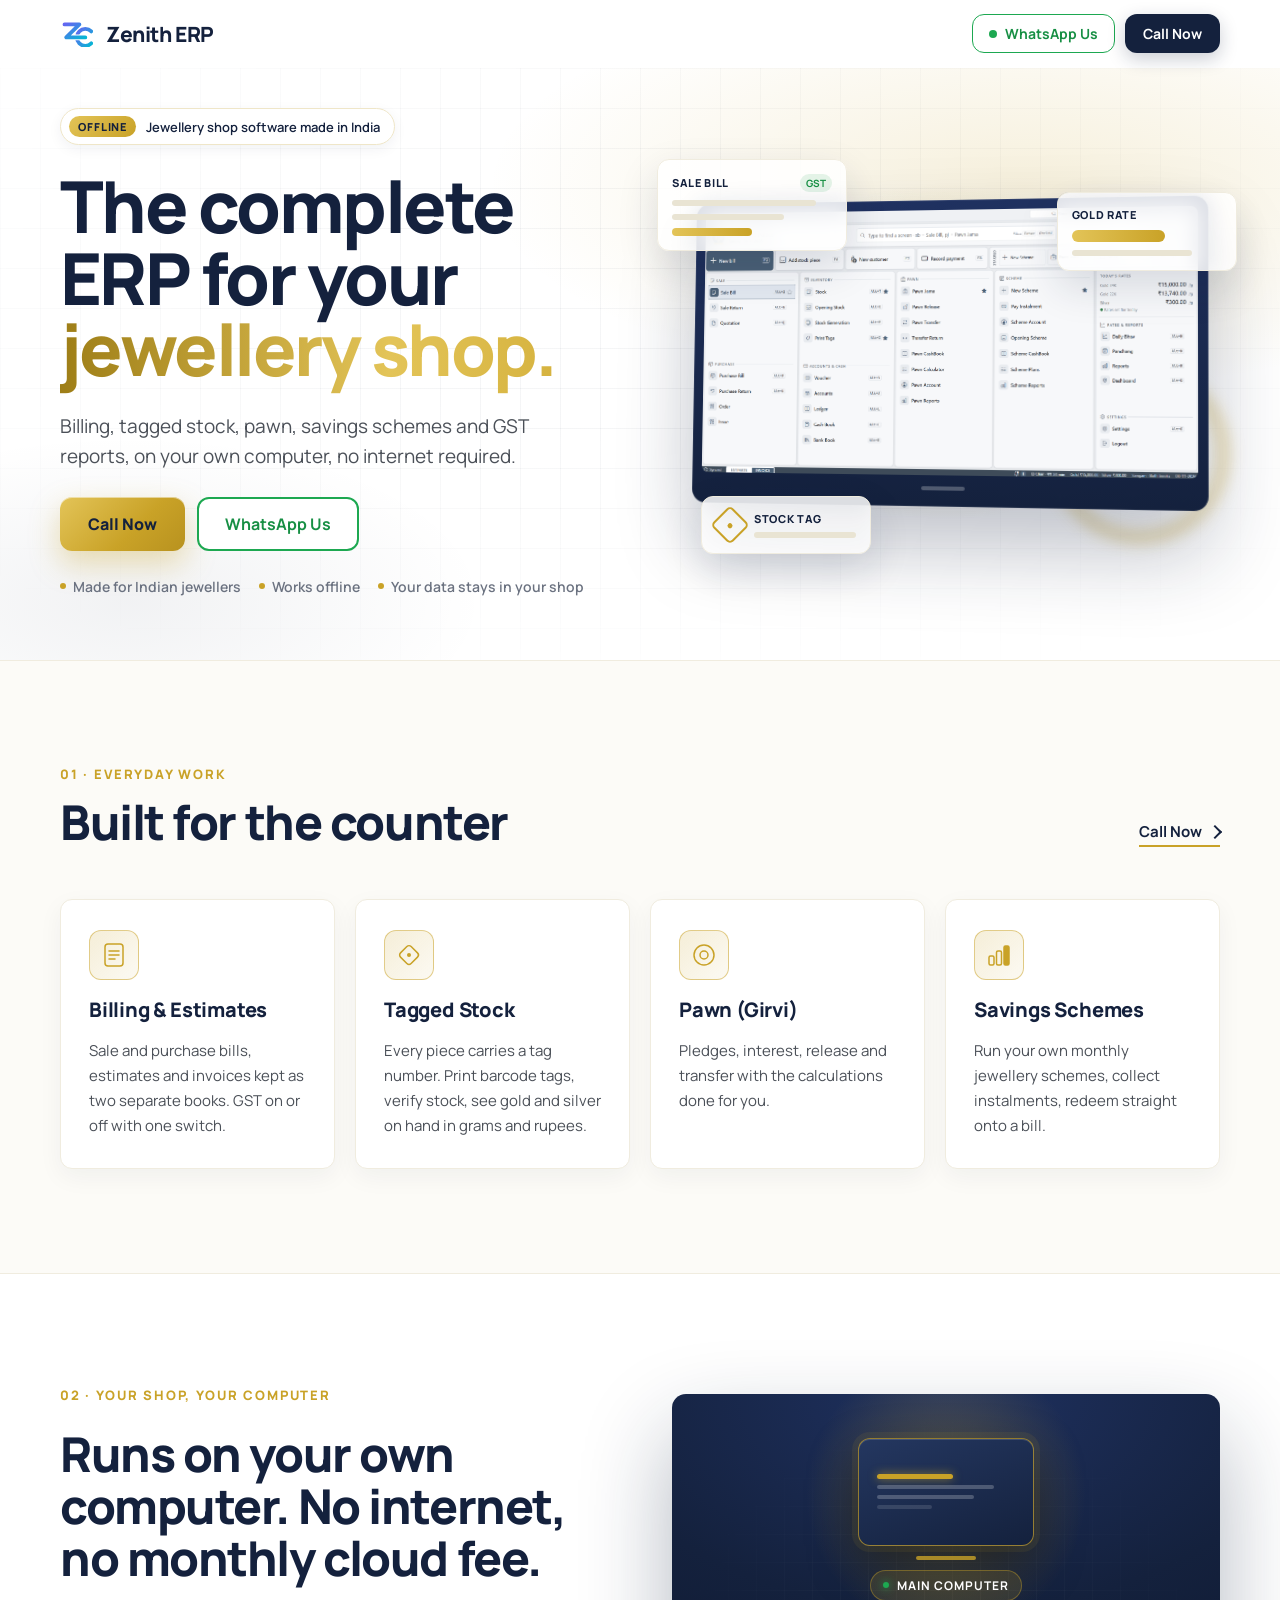
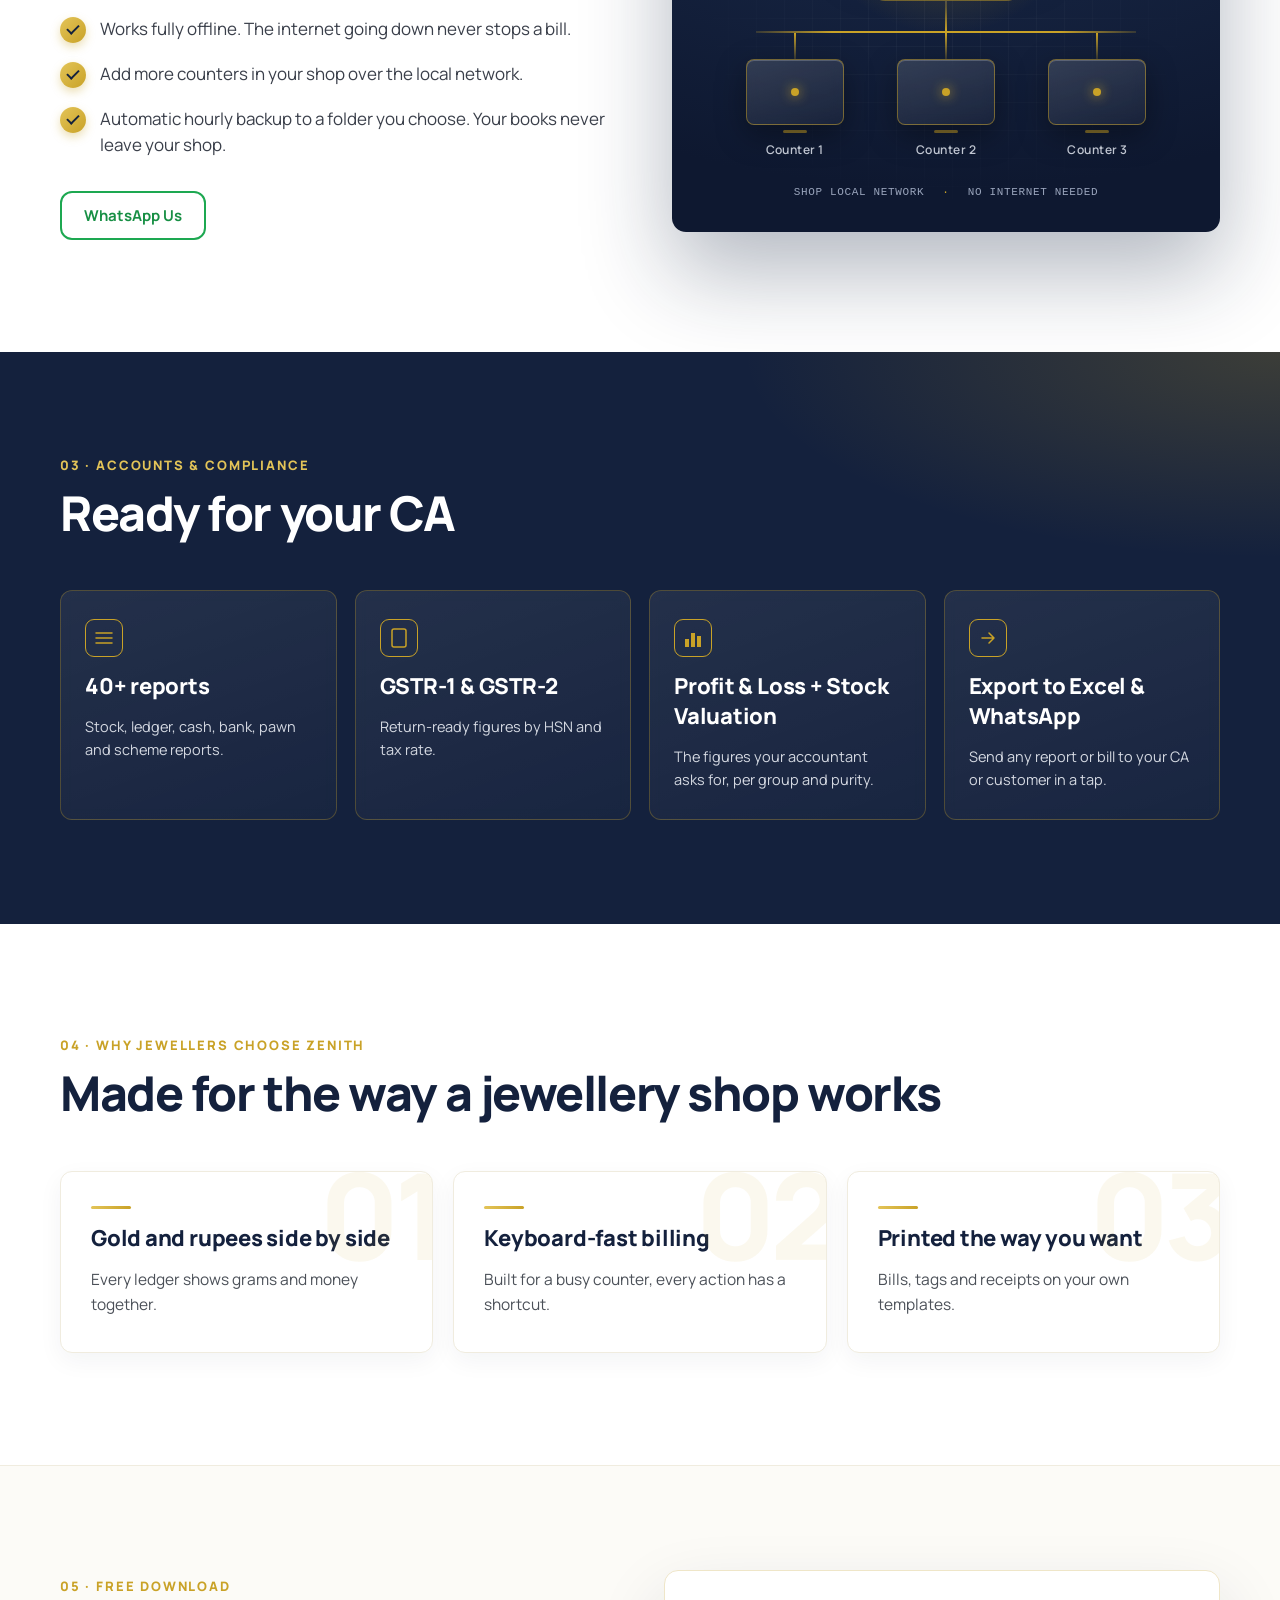
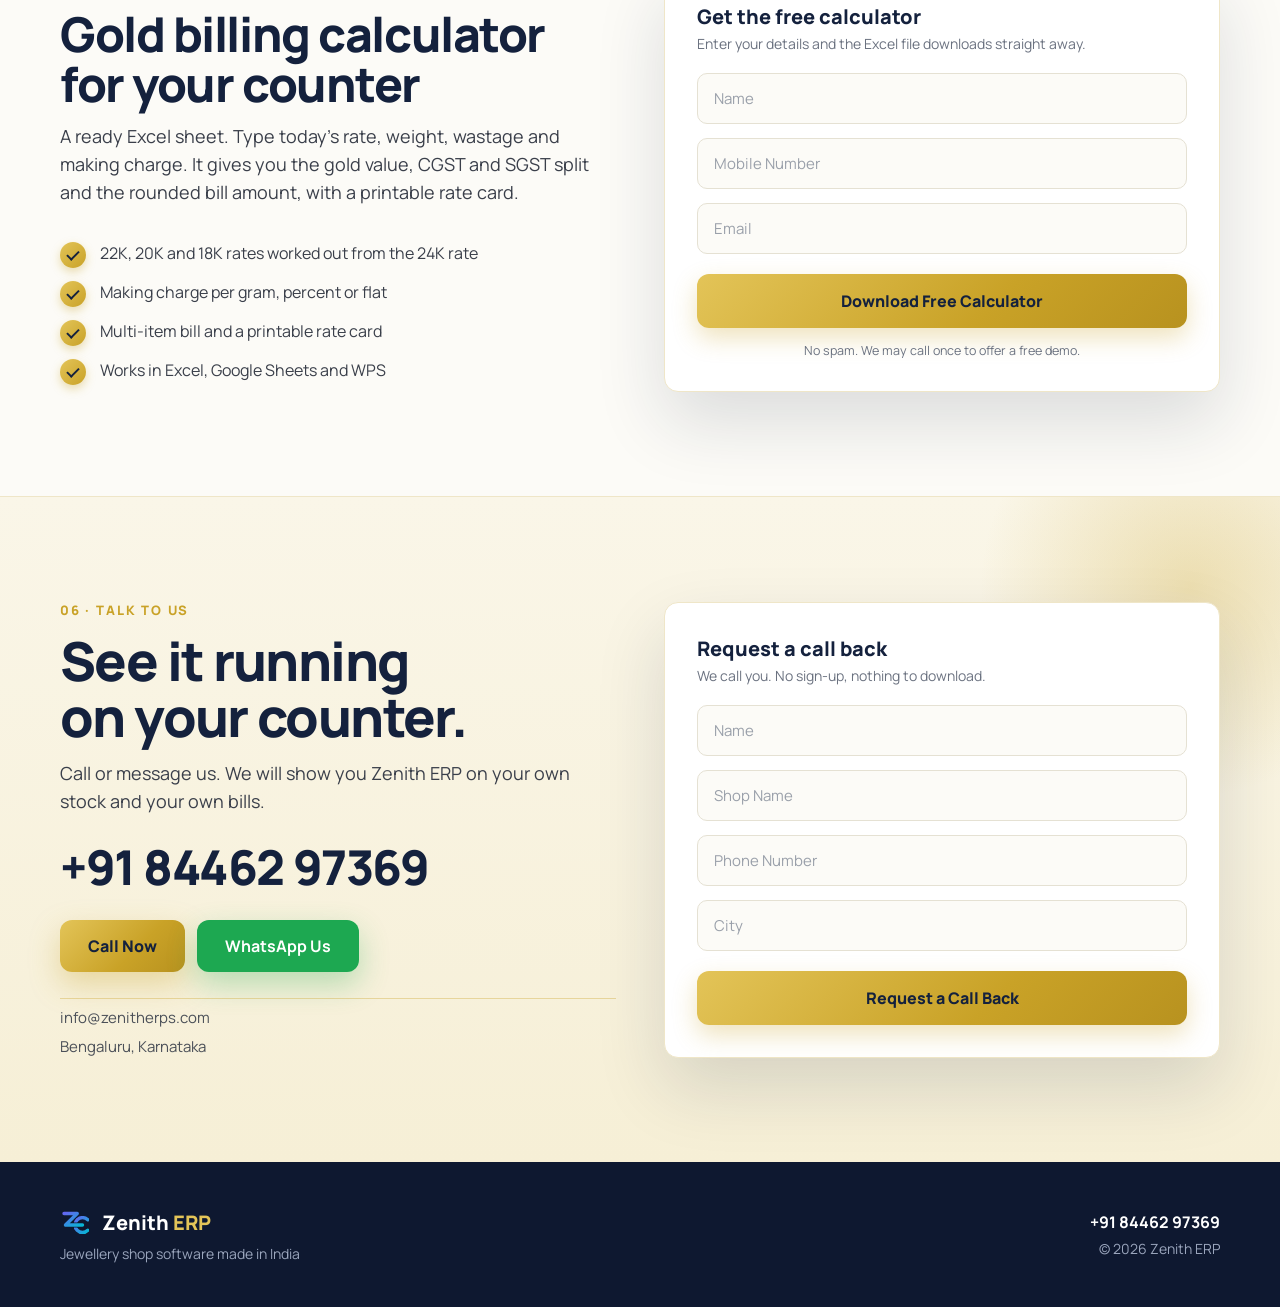
==== commit ab24c0c9: "Add free gold billing calculator download with lead form A new section between Why and Contact offer" ====
--- a/index.html
+++ b/index.html
@@ -80,7 +80,7 @@
   </div>
 </section>
 
-<section class="counter">
+<section class="counter" id="features">
   <div class="container">
     <div class="sec-head sec-head--row reveal">
       <div class="sec-head__text">
@@ -114,7 +114,7 @@
   </div>
 </section>
 
-<section class="local">
+<section class="local" id="local">
   <div class="local__copy reveal">
     <div class="label">02 · Your shop, your computer</div>
     <h2 class="balance">Runs on your own computer. No internet, no monthly cloud fee.</h2>
@@ -149,7 +149,7 @@
   </div>
 </section>
 
-<section class="ca">
+<section class="ca" id="accountant">
   <div class="ca__glow"></div>
   <div class="container">
     <div class="sec-head reveal">
@@ -181,7 +181,7 @@
   </div>
 </section>
 
-<section class="why container">
+<section class="why container" id="why">
   <div class="sec-head reveal">
     <div class="label">04 · Why jewellers choose Zenith</div>
     <h2>Made for the way a jewellery shop works</h2>
@@ -208,12 +208,41 @@
   </div>
 </section>
 
+<section class="download" id="download">
+  <div class="download__inner">
+    <div class="download__copy reveal">
+      <div class="sec-head sec-head--flush">
+        <div class="label">05 · Free download</div>
+        <h2 class="balance">Gold billing calculator for your counter</h2>
+        <p class="download__sub">A ready Excel sheet. Type today's rate, weight, wastage and making charge. It gives you the gold value, CGST and SGST split and the rounded bill amount, with a printable rate card.</p>
+      </div>
+      <ul class="ticks ticks--tight">
+        <li><span class="tick"><i></i></span>22K, 20K and 18K rates worked out from the 24K rate</li>
+        <li><span class="tick"><i></i></span>Making charge per gram, percent or flat</li>
+        <li><span class="tick"><i></i></span>Multi-item bill and a printable rate card</li>
+        <li><span class="tick"><i></i></span>Works in Excel, Google Sheets and WPS</li>
+      </ul>
+    </div>
+    <form class="form reveal" id="leadmagnet" novalidate>
+      <div class="form__head"><div class="form__title">Get the free calculator</div><div class="form__sub">Enter your details and the Excel file downloads straight away.</div></div>
+      <input type="text" name="name" placeholder="Name" autocomplete="name" required aria-label="Name">
+      <input type="tel" name="phone" placeholder="Mobile Number" autocomplete="tel" inputmode="numeric" required aria-label="Mobile Number">
+      <input type="email" name="email" placeholder="Email" autocomplete="email" inputmode="email" required aria-label="Email">
+      <input type="checkbox" name="botcheck" class="hp" tabindex="-1" autocomplete="off" aria-hidden="true">
+      <button type="submit" class="form__submit">Download Free Calculator</button>
+      <div class="form__error" id="lead-error" role="alert" hidden>Could not send. Please WhatsApp us and we will send the file.</div>
+      <div class="form__done" id="lead-done" role="status" hidden>Downloading. If it did not start, <a href="assets/zenith-gold-billing-calculator.xlsx" download>click here</a>.</div>
+      <div class="form__fine">No spam. We may call once to offer a free demo.</div>
+    </form>
+  </div>
+</section>
+
 <section class="contact" id="contact">
   <div class="contact__blob"></div>
   <div class="contact__inner">
     <div class="contact__copy reveal">
       <div class="sec-head sec-head--flush">
-        <div class="label">05 · Talk to us</div>
+        <div class="label">06 · Talk to us</div>
         <h2 class="h2--contact balance">See it running on your counter.</h2>
         <p class="contact__sub">Call or message us. We will show you Zenith ERP on your own stock and your own bills.</p>
       </div>
--- a/styles.css
+++ b/styles.css
@@ -213,6 +213,17 @@
 .watermark { position: absolute; right: -10px; top: -18px; font-size: 120px; font-weight: 800; color: rgba(201, 162, 39, .08); line-height: 1; letter-spacing: -.05em; }
 .rule { width: 40px; height: 3px; background: linear-gradient(90deg, #E3C458, #C9A227); border-radius: 2px; }
 
+/* Free download (lead magnet) */
+.download { background: var(--surface); border-top: 1px solid var(--border); }
+.download__inner { max-width: 1160px; margin: 0 auto; padding: 104px 24px; display: grid; grid-template-columns: repeat(auto-fit, minmax(min(100%, 320px), 1fr)); gap: 48px; align-items: center; }
+.download__copy { display: flex; flex-direction: column; gap: 26px; }
+.download__sub { font-size: 18px; line-height: 1.55; color: var(--text); text-wrap: pretty; max-width: 540px; }
+.ticks--tight { gap: 12px; }
+.ticks--tight li { font-size: 16px; }
+.form__done { font-size: 14px; color: var(--wa-hover); font-weight: 600; }
+.form__done a { text-decoration: underline; }
+.form__fine { font-size: 12.5px; color: var(--muted); text-align: center; }
+
 /* Contact */
 .contact { position: relative; overflow: hidden; background: linear-gradient(180deg, #FAF6E8, #F6EFD6); border-top: 1px solid var(--border-warm); }
 .contact__blob { position: absolute; right: -120px; top: -120px; width: 420px; height: 420px; border-radius: 50%; background: radial-gradient(closest-side, rgba(201, 162, 39, .28), transparent); }
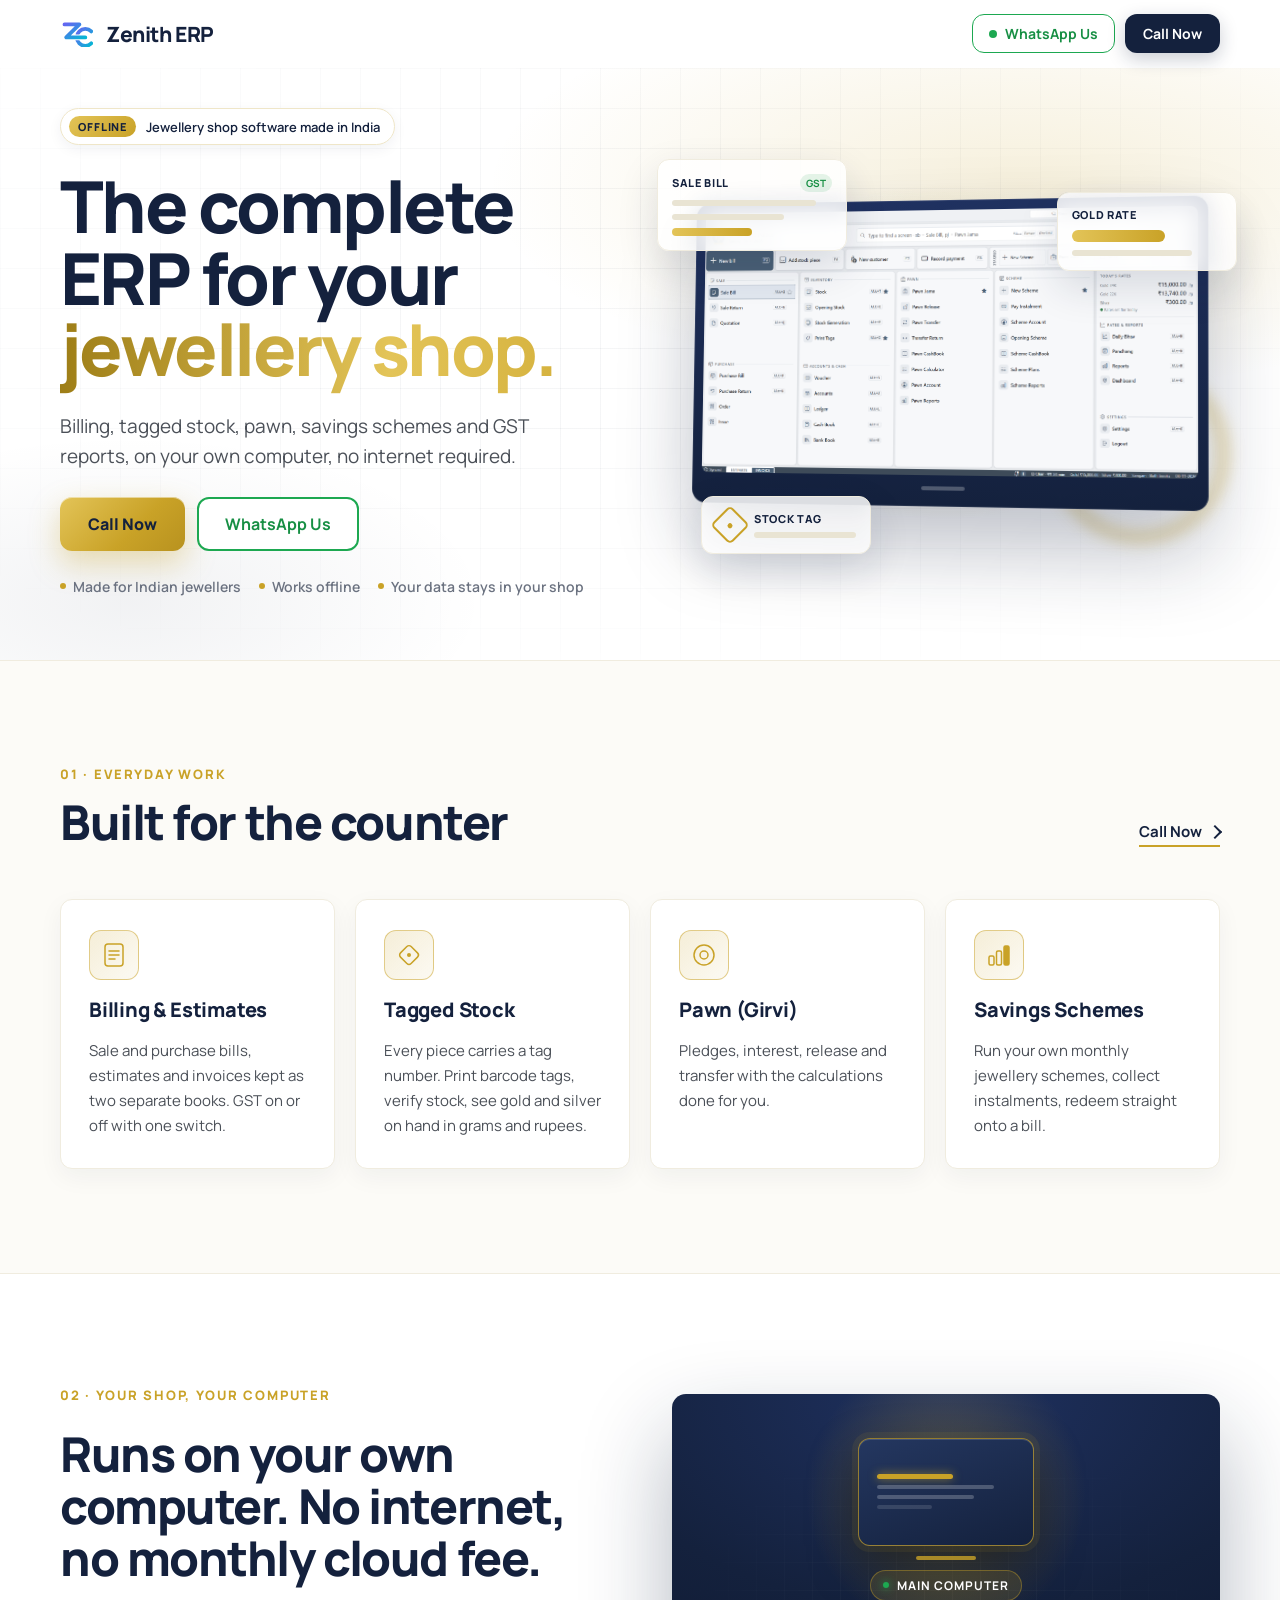
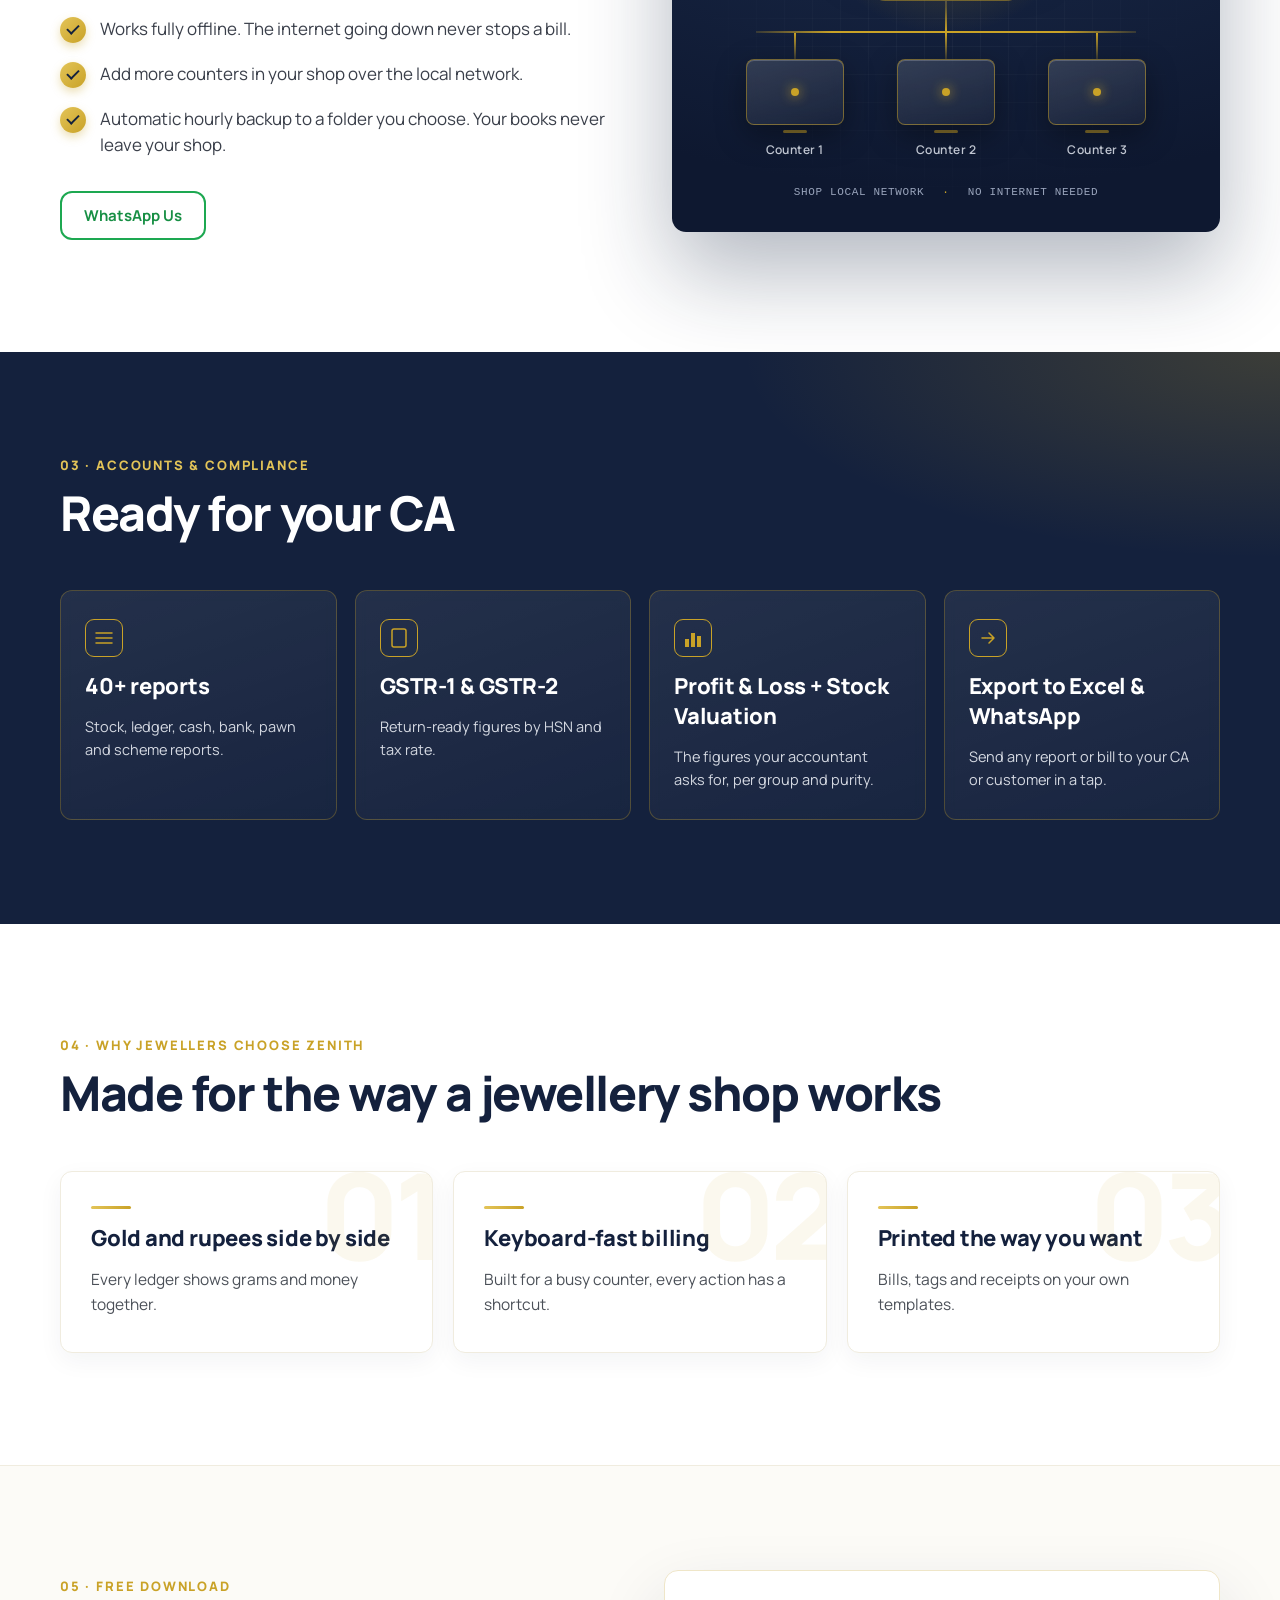
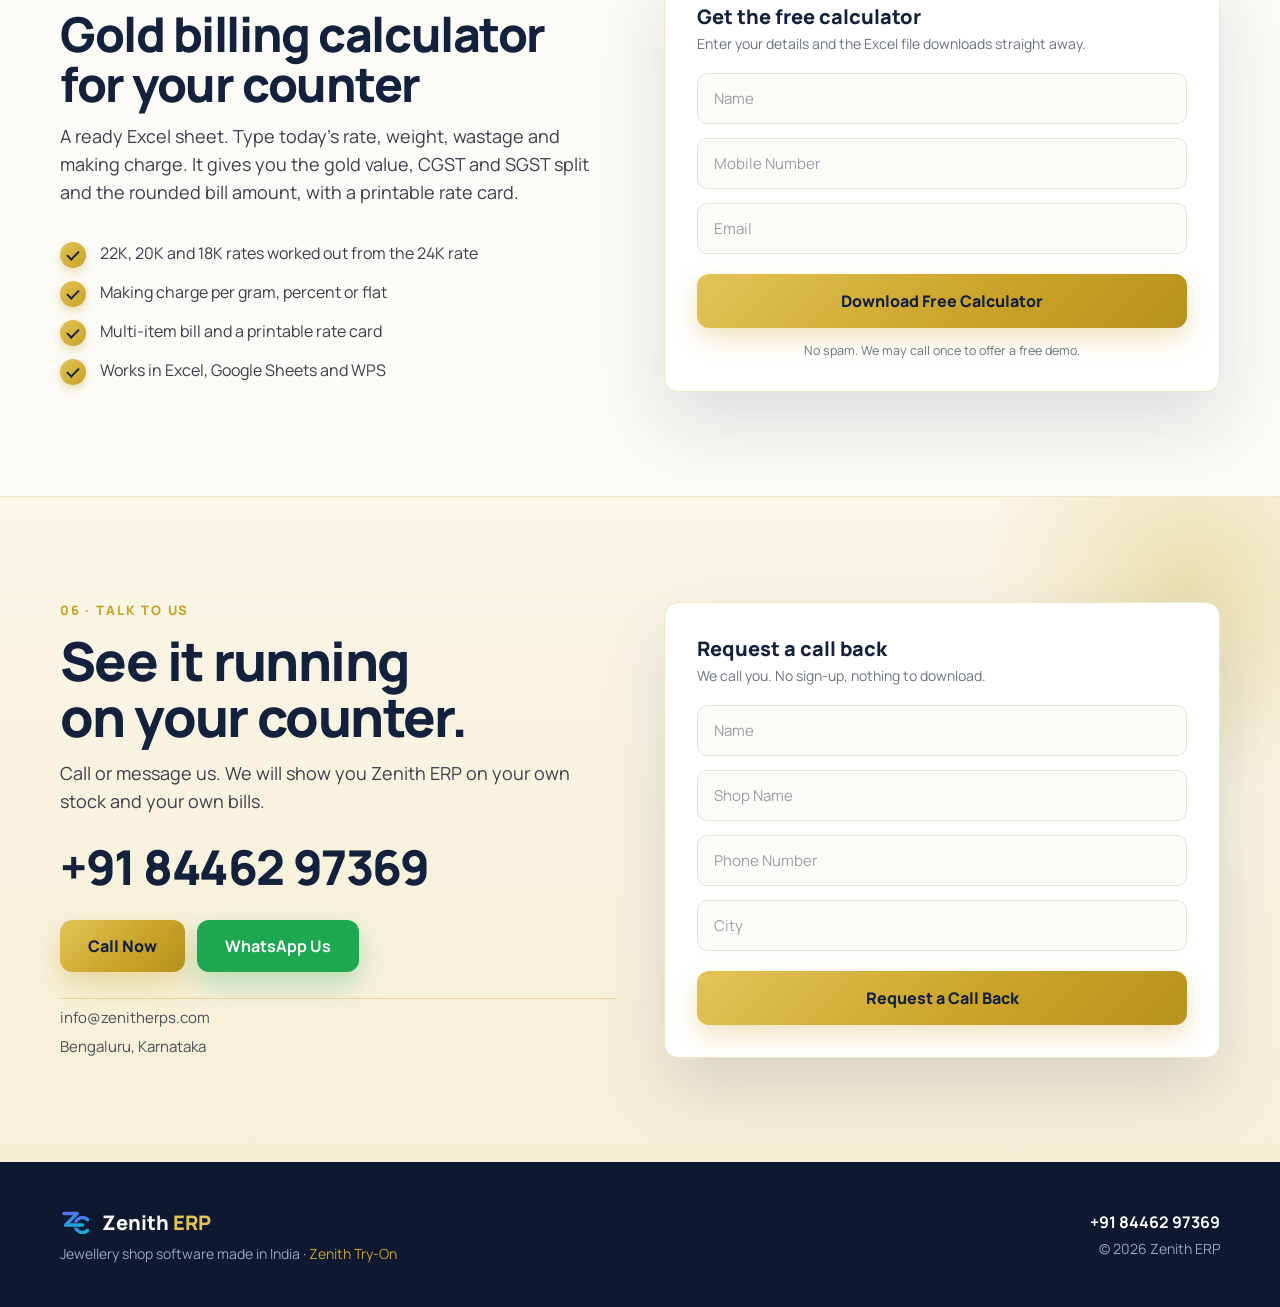
==== commit aaa2ca2d: "Add the Zenith Try-On page with pack prices A new page try-on.html in the site's own style: how it w" ====
--- a/index.html
+++ b/index.html
@@ -273,7 +273,7 @@
   <div class="foot__inner">
     <div class="foot__brand">
       <div class="foot__logo"><img src="assets/zc-mark.svg" alt="Zenith ERP logo" width="32" height="32"><div>Zenith <span>ERP</span></div></div>
-      <div class="foot__tag">Jewellery shop software made in India</div>
+      <div class="foot__tag">Jewellery shop software made in India · <a href="try-on.html">Zenith Try-On</a></div>
     </div>
     <div class="foot__right">
       <a href="tel:+918446297369">+91 84462 97369</a>
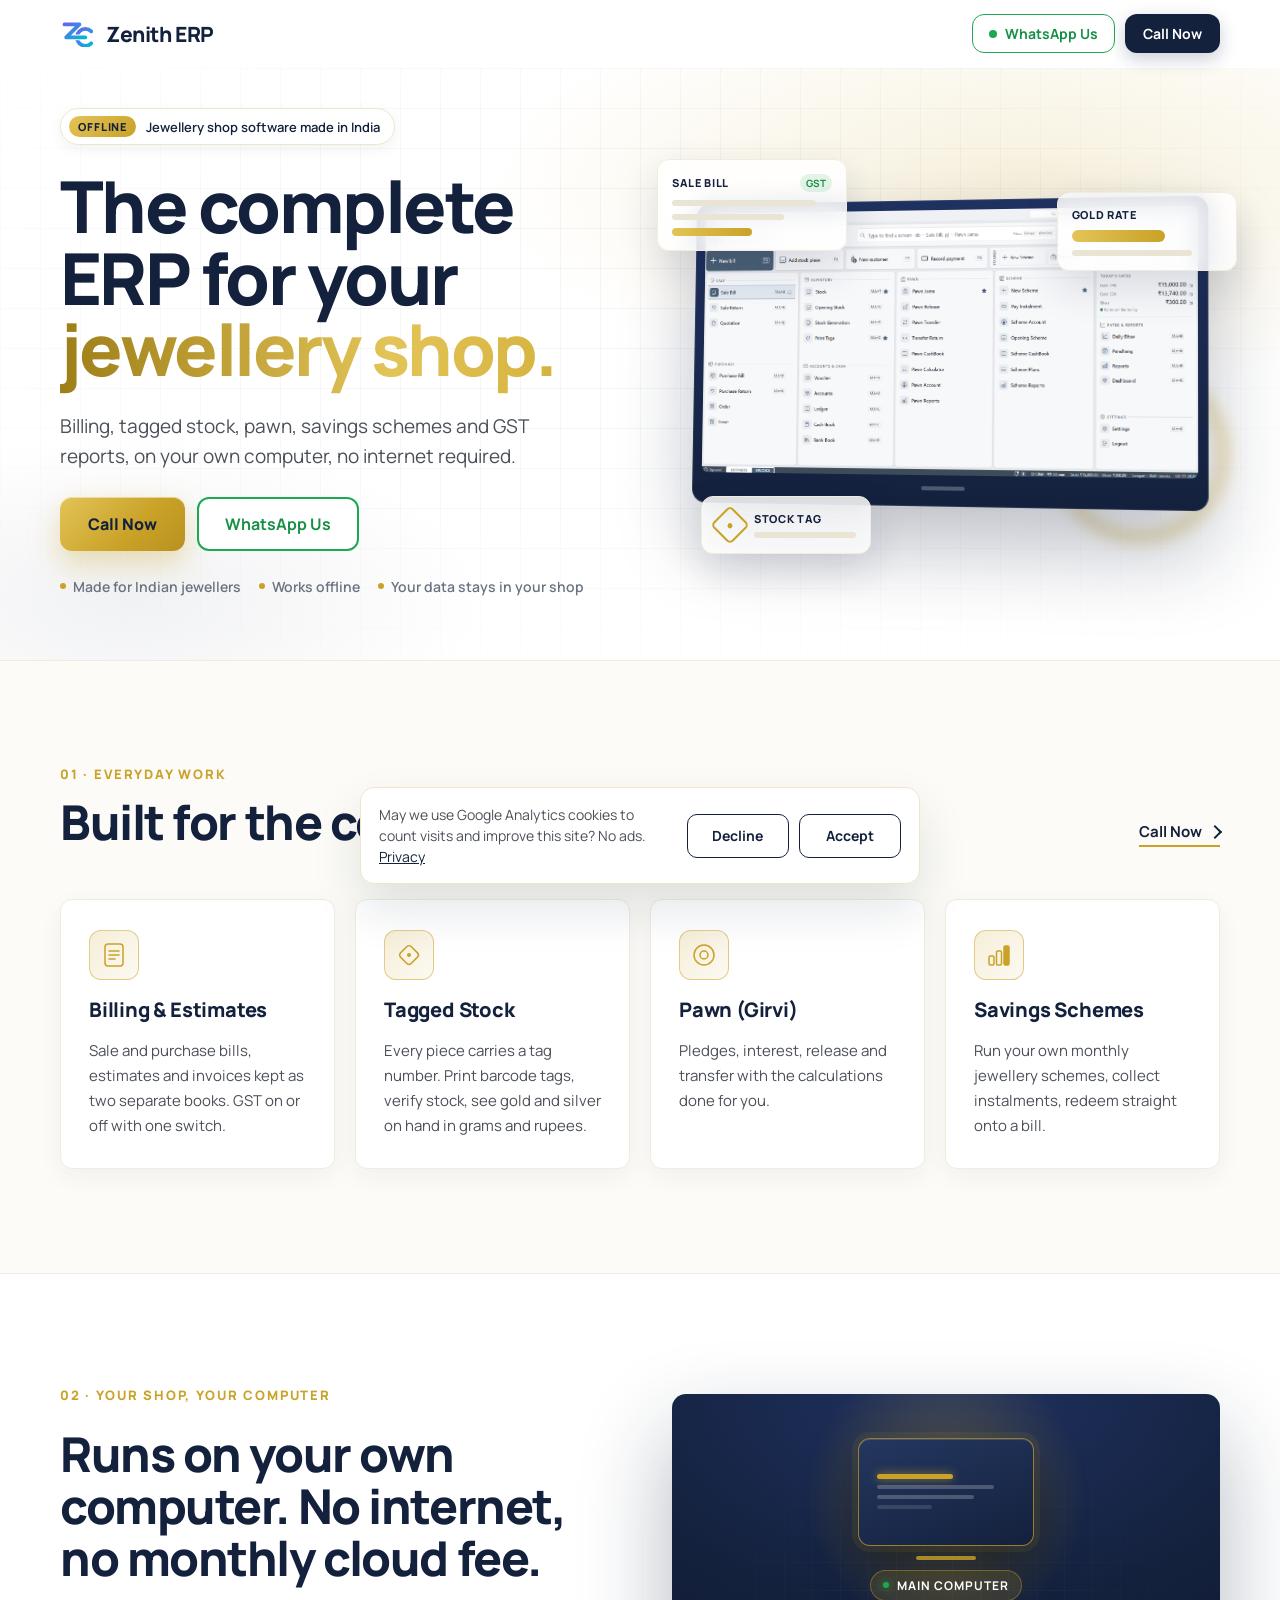
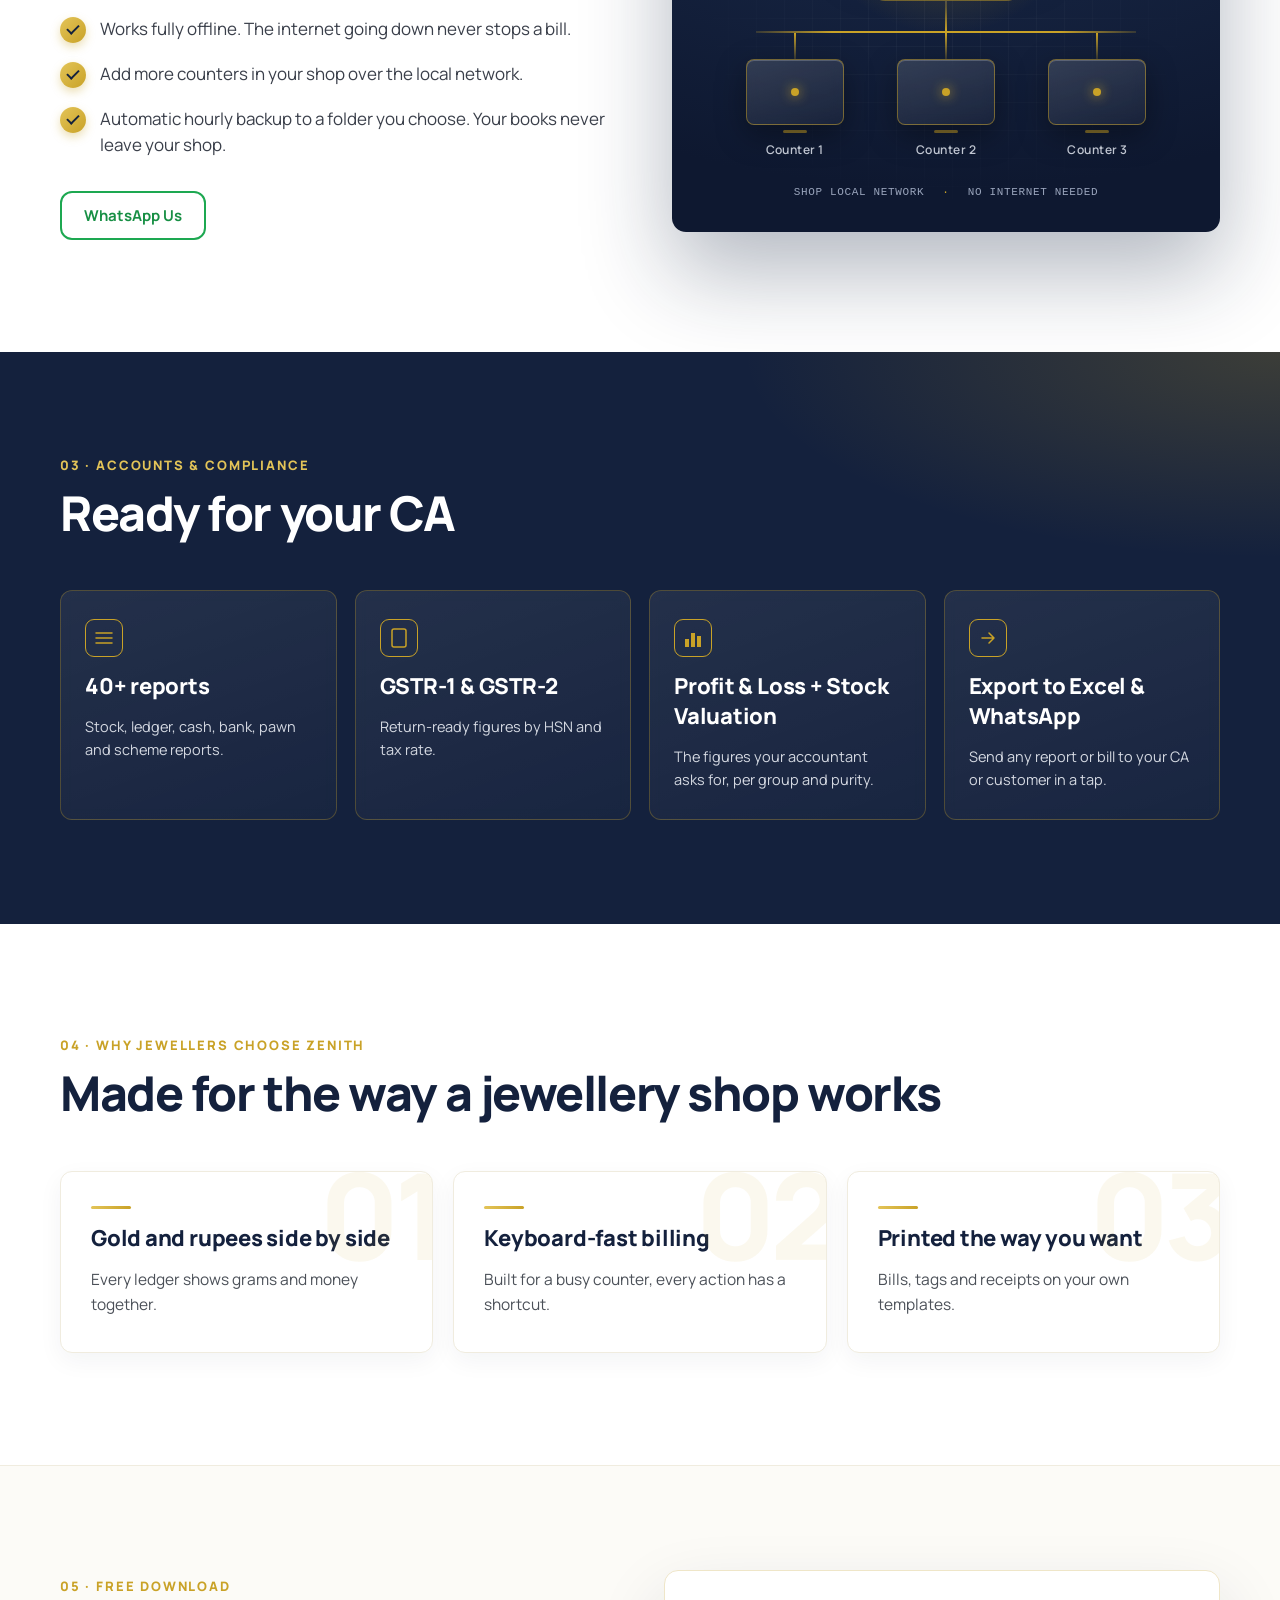
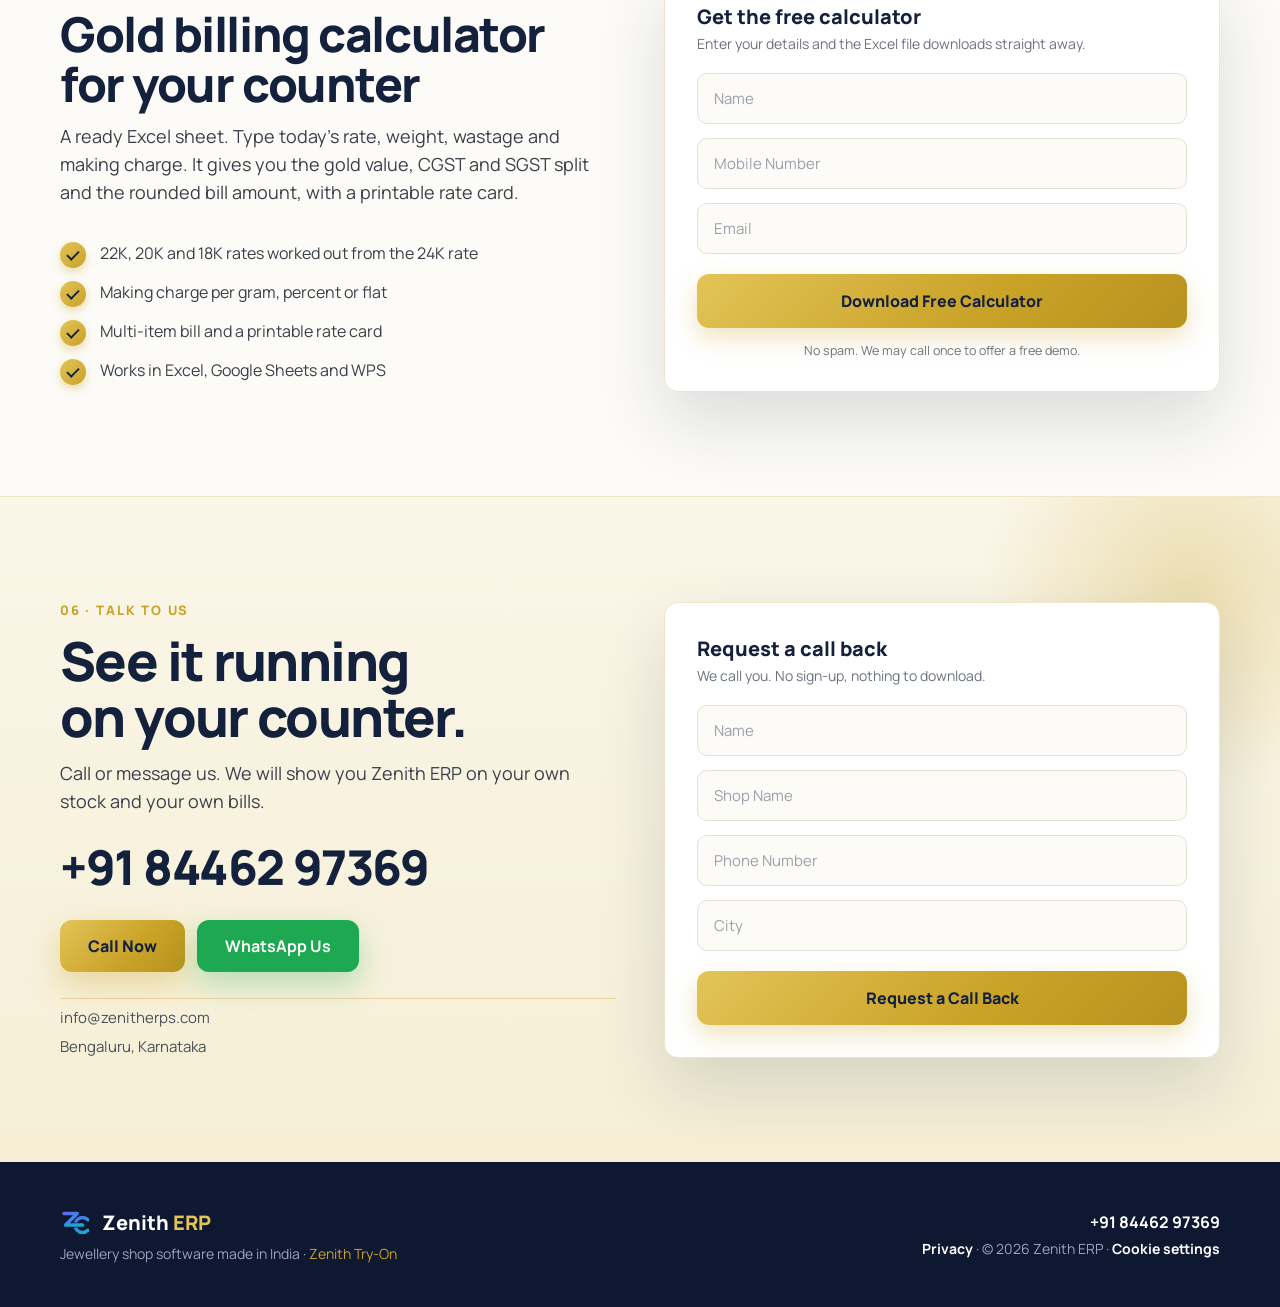
==== commit 4b3c885a: "Cookie choice, GA4 events on every page, error reports, privacy page Google Analytics now loads only" ====
--- a/index.html
+++ b/index.html
@@ -19,6 +19,7 @@
 <link rel="preconnect" href="https://fonts.gstatic.com" crossorigin>
 <link href="https://fonts.googleapis.com/css2?family=Manrope:wght@400;500;600;700;800&display=swap" rel="stylesheet">
 <link rel="stylesheet" href="styles.css">
+<script src="/common.js" defer></script>
 </head>
 <body>
 <div class="page">
@@ -277,7 +278,7 @@
     </div>
     <div class="foot__right">
       <a href="tel:+918446297369">+91 84462 97369</a>
-      <div class="foot__copy">© 2026 Zenith ERP</div>
+      <div class="foot__copy"><a href="/privacy/">Privacy</a> · © 2026 Zenith ERP</div>
     </div>
   </div>
 </footer>
--- a/styles.css
+++ b/styles.css
@@ -260,7 +260,18 @@
 .foot__right { display: flex; flex-direction: column; gap: 6px; font-size: 14px; color: var(--on-navy-3); text-align: right; }
 .foot__right a { color: #fff; font-weight: 700; font-size: 16px; }
 .foot__right a:hover { color: var(--gold-light); }
-.foot__copy { white-space: nowrap; }
+.foot__copy a { font-size: inherit; }
+.foot__cookies { border: 0; padding: 0; background: none; font: inherit; font-weight: 700; color: #fff; cursor: pointer; }
+.foot__cookies:hover { color: var(--gold-light); }
+
+/* Cookie choice (common.js). Above the mobile bar where a page has one. */
+.cookies { position: fixed; left: 16px; right: 16px; bottom: calc(16px + env(safe-area-inset-bottom)); z-index: 70; box-sizing: border-box; max-width: 560px; margin: 0 auto; padding: 16px 18px; display: flex; flex-wrap: wrap; align-items: center; gap: 12px 18px; border-radius: 14px; background: #fff; border: 1px solid var(--border-warm); box-shadow: var(--lift-shadow); font-size: 14px; line-height: 1.5; color: var(--body); }
+.cookies p { flex: 1 1 260px; }
+.cookies a { color: var(--navy); text-decoration: underline; }
+.cookies__row { display: flex; gap: 10px; flex: 1 0 auto; }
+.cookies__btn { flex: 1; min-height: 44px; padding: 0 18px; border: 1.5px solid var(--navy); border-radius: 10px; background: #fff; color: var(--navy); font: inherit; font-weight: 700; cursor: pointer; }
+.cookies__btn:hover { background: var(--navy); color: #fff; }
+.cookies__btn:focus-visible, .foot__cookies:focus-visible { outline: 3px solid var(--gold); outline-offset: 2px; }
 
 /* Mobile bottom bar */
 .mobile-bar { display: none; position: fixed; left: 0; right: 0; bottom: 0; z-index: 60; gap: 10px; padding: 10px 14px calc(10px + env(safe-area-inset-bottom)); background: rgba(255, 255, 255, .96); backdrop-filter: blur(12px); -webkit-backdrop-filter: blur(12px); border-top: 1px solid #EEE9DA; box-shadow: 0 -10px 30px rgba(20, 33, 61, .08); }
@@ -274,5 +285,6 @@
   .nav__ctas { display: none; }
   .mobile-bar { display: flex; }
   .page { padding-bottom: 84px; }
+  body:has(.mobile-bar) .cookies { bottom: calc(84px + env(safe-area-inset-bottom)); }
   .frame { transform: none; }
 }
